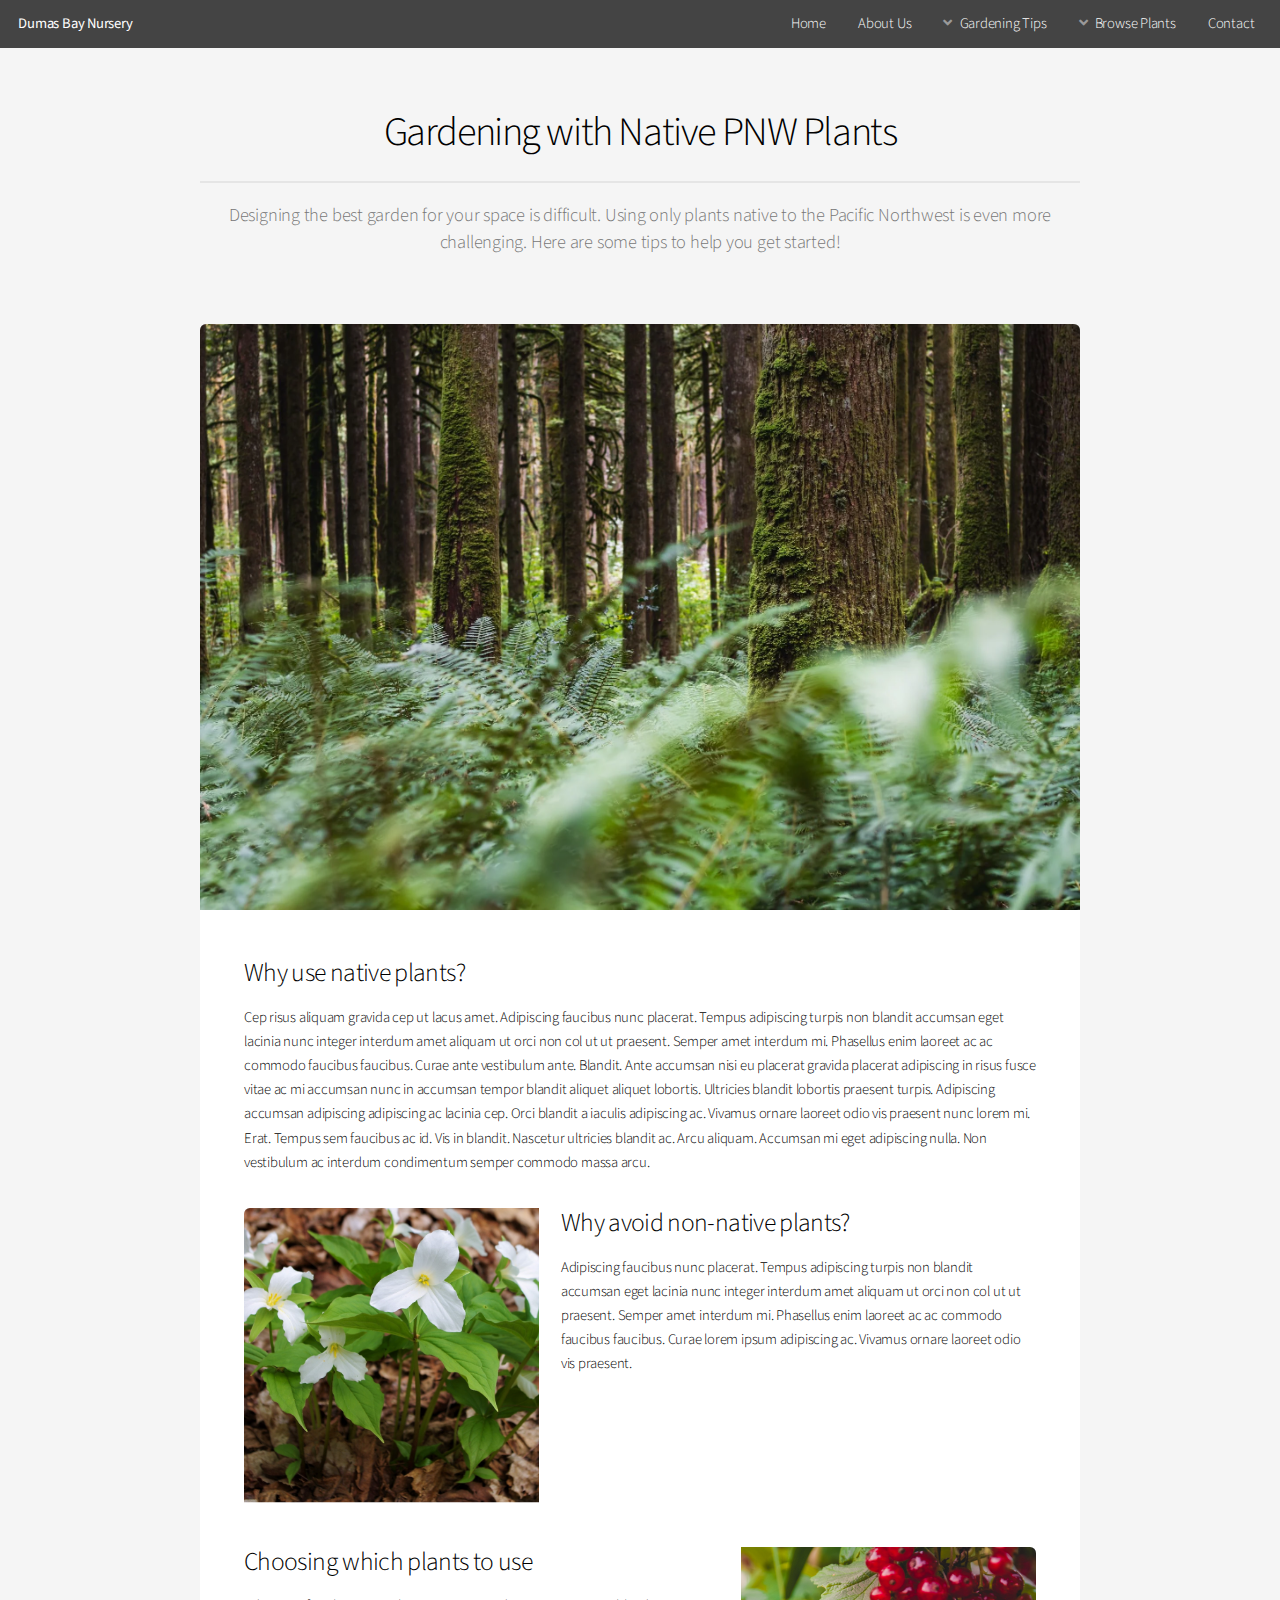
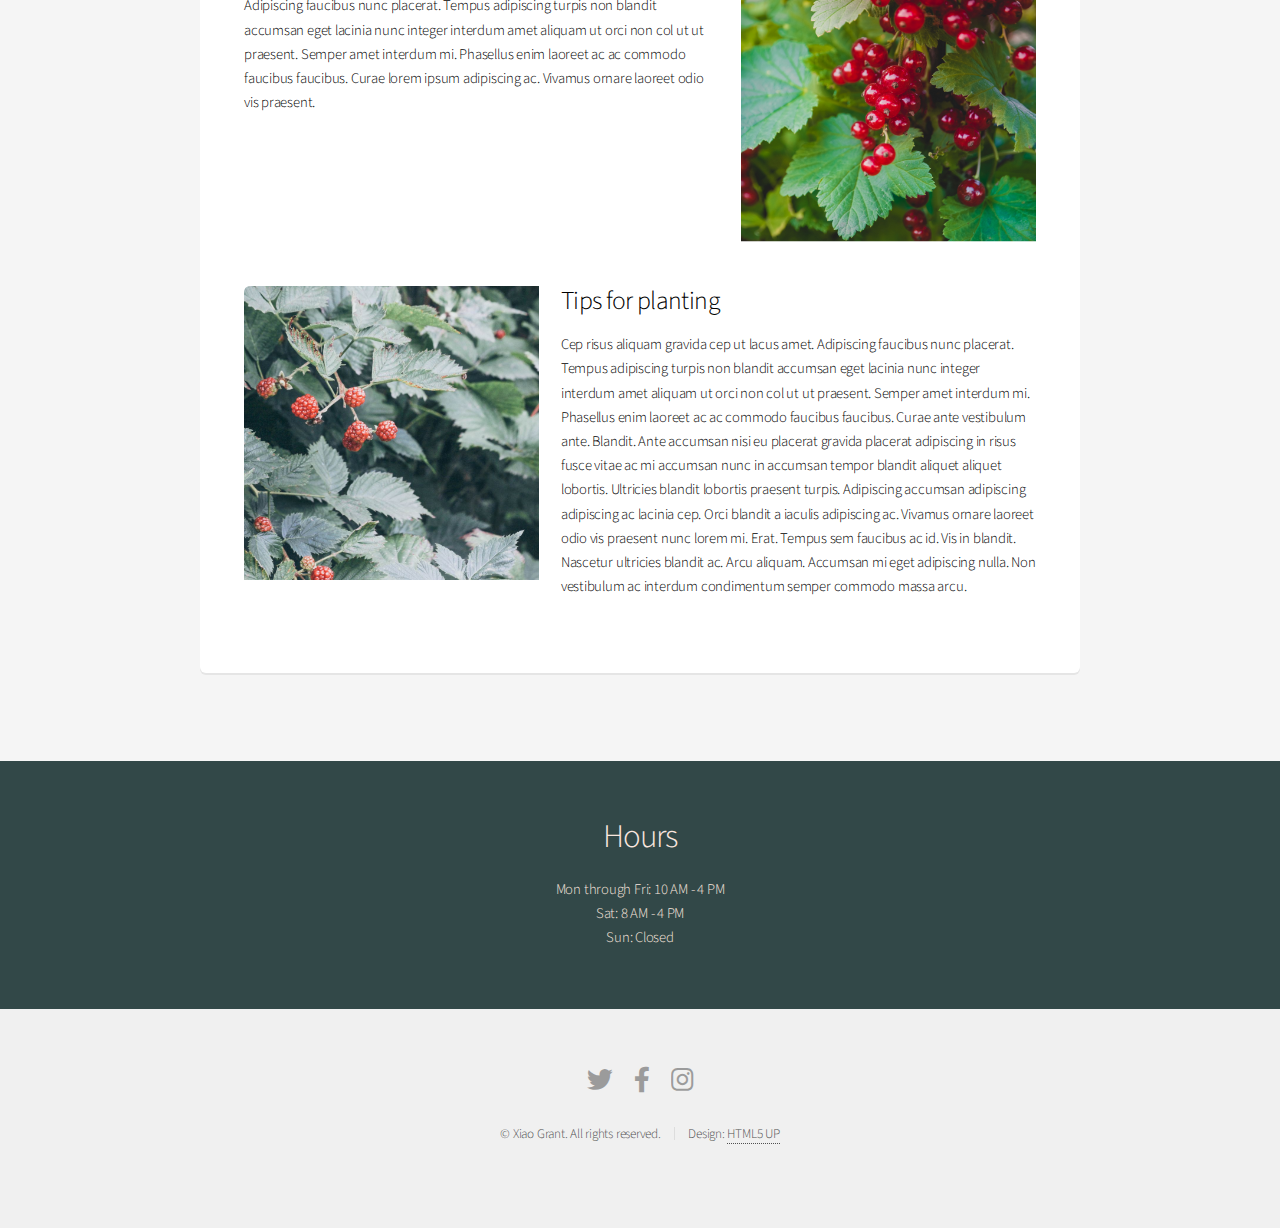
==== gardenPlanningArticle.html @ 5e9c960e "First commit for site built 2022-03-13 through 2022-03-14." ====
<!DOCTYPE HTML>
<!--
	Alpha by HTML5 UP
	html5up.net | @ajlkn
	Free for personal and commercial use under the CCA 3.0 license (html5up.net/license)
-->
<html lang="en">
	<head>
		<title>Dumas Bay Nursery - Gardening with Native PNW Plants</title>
		<meta charset="utf-8" />
		<meta name="viewport" content="width=device-width, initial-scale=1, user-scalable=yes" />
		<link rel="stylesheet" href="assets/css/main.css" />
	</head>
	<body class="is-preload">
		<div id="page-wrapper">

			<!-- Header -->
				<header id="header">
					<h1><a href="index.html">Dumas Bay Nursery</a></h1>
					<nav id="nav">
						<ul>
							<li><a href="index.html">Home</a></li>
							<li><a href="index.html#aboutUs">About Us</a></li>
							<li>
								<a href="#" class="icon solid fa-angle-down">Gardening Tips</a>
								<ul>
									<li><a href="propogationArticle.html">Propagation Tips</a></li>
									<li><a href="gardenPlanningArticle.html">PNW Native Plants</a></li>
								</ul>
							</li>
							<li>
								<a href="#" class="icon solid fa-angle-down">Browse Plants</a>
								<ul>
									<li><a href="indoorPlants.html">Indoor</a></li>
									<li><a href="outdoorPlants.html">Outdoor</a></li>
								</ul>
							</li>
							<li><a href="contact.html">Contact</a></li>
						</ul>
					</nav>
				</header>

			<!-- Main -->
				<section id="main" class="container">
					<header>
						<h2>Gardening with Native PNW Plants</h2>
						<p>Designing the best garden for your space is difficult. Using only plants native to the Pacific Northwest is even more challenging. Here are some tips to help you get started!</p>
					</header>
					<div class="box">
						<span class="image featured"><img src="images/gardenPlan3resize.webp" alt="sword ferns and pine trees" /></span>
						<h3>Why use native plants?</h3>
						<p>Cep risus aliquam gravida cep ut lacus amet. Adipiscing faucibus nunc placerat. Tempus adipiscing turpis non blandit accumsan eget lacinia nunc integer interdum amet aliquam ut orci non col ut ut praesent. Semper amet interdum mi. Phasellus enim laoreet ac ac commodo faucibus faucibus. Curae ante vestibulum ante. Blandit. Ante accumsan nisi eu placerat gravida placerat adipiscing in risus fusce vitae ac mi accumsan nunc in accumsan tempor blandit aliquet aliquet lobortis. Ultricies blandit lobortis praesent turpis. Adipiscing accumsan adipiscing adipiscing ac lacinia cep. Orci blandit a iaculis adipiscing ac. Vivamus ornare laoreet odio vis praesent nunc lorem mi. Erat. Tempus sem faucibus ac id. Vis in blandit. Nascetur ultricies blandit ac. Arcu aliquam. Accumsan mi eget adipiscing nulla. Non vestibulum ac interdum condimentum semper commodo massa arcu.</p>
						<div class="row">
							<div class="row-6 row-12-mobilep">
								<div>
									<span><img src="images/trilliumCropped.jpg" alt="Trillium plant" class="image left fit gardenPlanImg"></span>
								</div>
								<div>
									<h3>Why avoid non-native plants?</h3>
									<p>Adipiscing faucibus nunc placerat. Tempus adipiscing turpis non blandit accumsan eget lacinia nunc integer interdum amet aliquam ut orci non col ut ut praesent. Semper amet interdum mi. Phasellus enim laoreet ac ac commodo faucibus faucibus. Curae lorem ipsum adipiscing ac. Vivamus ornare laoreet odio vis praesent.</p>
								</div>
							</div>
							<div class="row-6 row-12-mobilep">
								<div>
									<span><img src="images/redCurrantCropped.jpg" alt="Red currant plant" class="image right fit gardenPlanImg"></span>
								</div>
								<div>
									<h3>Choosing which plants to use</h3>
									<p>Adipiscing faucibus nunc placerat. Tempus adipiscing turpis non blandit accumsan eget lacinia nunc integer interdum amet aliquam ut orci non col ut ut praesent. Semper amet interdum mi. Phasellus enim laoreet ac ac commodo faucibus faucibus. Curae lorem ipsum adipiscing ac. Vivamus ornare laoreet odio vis praesent.</p>
								</div>
							</div>
						</div>
						<div>
							<div>
								<span><img src="images/salmonberryCropped.jpg" alt="Salmonberry plant" class="image left fit gardenPlanImg"><span></span>
							</div>
							<div>
								<h3>Tips for planting</h3>
								<p>Cep risus aliquam gravida cep ut lacus amet. Adipiscing faucibus nunc placerat. Tempus adipiscing turpis non blandit accumsan eget lacinia nunc integer interdum amet aliquam ut orci non col ut ut praesent. Semper amet interdum mi. Phasellus enim laoreet ac ac commodo faucibus faucibus. Curae ante vestibulum ante. Blandit. Ante accumsan nisi eu placerat gravida placerat adipiscing in risus fusce vitae ac mi accumsan nunc in accumsan tempor blandit aliquet aliquet lobortis. Ultricies blandit lobortis praesent turpis. Adipiscing accumsan adipiscing adipiscing ac lacinia cep. Orci blandit a iaculis adipiscing ac. Vivamus ornare laoreet odio vis praesent nunc lorem mi. Erat. Tempus sem faucibus ac id. Vis in blandit. Nascetur ultricies blandit ac. Arcu aliquam. Accumsan mi eget adipiscing nulla. Non vestibulum ac interdum condimentum semper commodo massa arcu.</p>
							</div>
						</div>
						
					</div>
				</section>

			<!-- CTA -->
			<section id="cta">

				<h2>Hours</h2>
				<section class="hours">
					<p>Mon through Fri: 10 AM - 4 PM</p>
					<p>Sat: 8 AM - 4 PM</p>
					<p>Sun: Closed</p>
				</section>

			</section>

			<!-- Footer -->
			<footer id="footer">
				<ul class="icons">
					<li><a href="#" class="icon brands fa-twitter"><span class="label">Twitter</span></a></li>
					<li><a href="#" class="icon brands fa-facebook-f"><span class="label">Facebook</span></a></li>
					<li><a href="#" class="icon brands fa-instagram"><span class="label">Instagram</span></a></li>
				</ul>
				<ul class="copyright">
					<li>&copy; Xiao Grant. All rights reserved.</li><li>Design: <a href="http://html5up.net">HTML5 UP</a></li>
				</ul>
			</footer>

		</div>

		<!-- Scripts -->
			<script src="assets/js/jquery.min.js"></script>
			<script src="assets/js/jquery.dropotron.min.js"></script>
			<script src="assets/js/jquery.scrollex.min.js"></script>
			<script src="assets/js/browser.min.js"></script>
			<script src="assets/js/breakpoints.min.js"></script>
			<script src="assets/js/util.js"></script>
			<script src="assets/js/main.js"></script>

	</body>
</html>
---- assets/css/main.css ----
@import url("fontawesome-all.min.css");
@import url("https://fonts.googleapis.com/css?family=Source+Sans+Pro:300,400,300italic,400italic");

/*
	Alpha by HTML5 UP
	html5up.net | @ajlkn
	Free for personal and commercial use under the CCA 3.0 license (html5up.net/license)
*/

/* Reset */

/* Based on meyerweb.com/eric/tools/css/reset (v2.0 | 20110126 | License: public domain) */

	html, body, div, span, applet, object,
	iframe, h1, h2, h3, h4, h5, h6, p, blockquote,
	pre, a, abbr, acronym, address, big, cite,
	code, del, dfn, em, img, ins, kbd, q, s, samp,
	small, strike, strong, sub, sup, tt, var, b,
	u, i, center, dl, dt, dd, ol, ul, li, fieldset,
	form, label, legend, table, caption, tbody,
	tfoot, thead, tr, th, td, article, aside,
	canvas, details, embed, figure, figcaption,
	footer, header, hgroup, menu, nav, output, ruby,
	section, summary, time, mark, audio, video {
		margin: 0;
		padding: 0;
		border: 0;
		font-size: 100%;
		font: inherit;
		vertical-align: baseline;
	}

	article, aside, details, figcaption, figure,
	footer, header, hgroup, menu, nav, section {
		display: block;
	}

	body {
		line-height: 1;
	}

	ol, ul {
		list-style: none;
	}

	blockquote, q {
		quotes: none;
	}

		blockquote:before, blockquote:after, q:before, q:after {
			content: '';
			content: none;
		}

	table {
		border-collapse: collapse;
		border-spacing: 0;
	}

	body {
		-webkit-text-size-adjust: none;
	}

	mark {
		background-color: transparent;
		color: inherit;
	}

	input::-moz-focus-inner {
		border: 0;
		padding: 0;
	}

	input, select, textarea {
		-moz-appearance: none;
		-webkit-appearance: none;
		-ms-appearance: none;
		appearance: none;
	}

/* Basic */

	@-ms-viewport {
		width: device-width;
	}

	body {
		-ms-overflow-style: scrollbar;
	}

	@media screen and (max-width: 480px) {

		html, body {
			min-width: 320px;
		}

	}

	html {
		box-sizing: border-box;
	}

	*, *:before, *:after {
		box-sizing: inherit;
	}

	body {
		background: #f5f5f5;
	}

	body, input, select, textarea {
		color: black; /*777*/
		font-family: "Source Sans Pro", sans-serif;
		font-size: 16pt;
		font-weight: 300;
		line-height: 1.65em;
		letter-spacing: -0.015em;
	}

	a {
		-moz-transition: color 0.2s ease-in-out, border-bottom-color 0.2s ease-in-out;
		-webkit-transition: color 0.2s ease-in-out, border-bottom-color 0.2s ease-in-out;
		-ms-transition: color 0.2s ease-in-out, border-bottom-color 0.2s ease-in-out;
		transition: color 0.2s ease-in-out, border-bottom-color 0.2s ease-in-out;
		border-bottom: dotted 1px;
		color: #e27e5f; /*e89980*/
		text-decoration: none;
	}

		a:hover {
			border-bottom-color: transparent;
		}

	strong, b {
		color: #646464;
		font-weight: 400;
	}

	em, i {
		font-style: italic;
	}

	p {
		margin: 0 0 2em 0;
	}

	h1, h2, h3, h4, h5, h6 {
		color: black;
		font-weight: 300;
		line-height: 1em;
		margin: 0 0 0.5em 0;
	}

		h1 a, h2 a, h3 a, h4 a, h5 a, h6 a {
			color: inherit;
			text-decoration: none;
		}

	h2 {
		font-size: 2.25em;
		line-height: 1.5em;
		letter-spacing: -0.035em;
	}

	h3 {
		font-size: 1.75em;
		line-height: 1.5em;
		letter-spacing: -0.025em;
	}

	h4 {
		font-size: 1.1em;
		line-height: 1.5em;
		letter-spacing: 0;
	}

	h5 {
		font-size: 0.9em;
		line-height: 1.5em;
		letter-spacing: 0;
	}

	h6 {
		font-size: 0.7em;
		line-height: 1.5em;
		letter-spacing: 0;
	}

	sub {
		font-size: 0.8em;
		position: relative;
		top: 0.5em;
	}

	sup {
		font-size: 0.8em;
		position: relative;
		top: -0.5em;
	}

	hr {
		border: 0;
		border-bottom: solid 2px #e5e5e5;
		margin: 2em 0;
	}

		hr.major {
			margin: 3em 0;
		}

	blockquote {
		border-left: solid 4px #e5e5e5;
		font-style: italic;
		margin: 0 0 2em 0;
		padding: 0.5em 0 0.5em 2em;
	}

	pre {
		-webkit-overflow-scrolling: touch;
		background: #f8f8f8;
		border-radius: 6px;
		border: solid 1px #e5e5e5;
		font-family: monospace;
		font-size: 0.9em;
		line-height: 1.75em;
		margin: 0 0 2em 0;
		overflow-x: auto;
		padding: 1em 1.5em;
	}

	code {
		background: #f8f8f8;
		border-radius: 6px;
		border: solid 1px #e5e5e5;
		font-family: monospace;
		font-size: 0.9em;
		margin: 0 0.25em;
		padding: 0.25em 0.65em;
	}

	.align-left {
		text-align: left;
	}

	.align-center {
		text-align: center;
	}

	.align-right {
		text-align: right;
	}

/* Row */

	.row {
		display: flex;
		flex-wrap: wrap;
		box-sizing: border-box;
		align-items: stretch;
	}

		.row > * {
			box-sizing: border-box;
		}

		.row.gtr-uniform > * > :last-child {
			margin-bottom: 0;
		}

		.row.aln-left {
			justify-content: flex-start;
		}

		.row.aln-center {
			justify-content: center;
		}

		.row.aln-right {
			justify-content: flex-end;
		}

		.row.aln-top {
			align-items: flex-start;
		}

		.row.aln-middle {
			align-items: center;
		}

		.row.aln-bottom {
			align-items: flex-end;
		}

		.row > .imp {
			order: -1;
		}

		.row > .col-1 {
			width: 8.33333%;
		}

		.row > .off-1 {
			margin-left: 8.33333%;
		}

		.row > .col-2 {
			width: 16.66667%;
		}

		.row > .off-2 {
			margin-left: 16.66667%;
		}

		.row > .col-3 {
			width: 25%;
		}

		.row > .off-3 {
			margin-left: 25%;
		}

		.row > .col-4 {
			width: 33.33333%;
		}

		.row > .off-4 {
			margin-left: 33.33333%;
		}

		.row > .col-5 {
			width: 41.66667%;
		}

		.row > .off-5 {
			margin-left: 41.66667%;
		}

		.row > .col-6 {
			width: 50%;
		}

		.row > .off-6 {
			margin-left: 50%;
		}

		.row > .col-7 {
			width: 58.33333%;
		}

		.row > .off-7 {
			margin-left: 58.33333%;
		}

		.row > .col-8 {
			width: 66.66667%;
		}

		.row > .off-8 {
			margin-left: 66.66667%;
		}

		.row > .col-9 {
			width: 75%;
		}

		.row > .off-9 {
			margin-left: 75%;
		}

		.row > .col-10 {
			width: 83.33333%;
		}

		.row > .off-10 {
			margin-left: 83.33333%;
		}

		.row > .col-11 {
			width: 91.66667%;
		}

		.row > .off-11 {
			margin-left: 91.66667%;
		}

		.row > .col-12 {
			width: 100%;
		}

		.row > .off-12 {
			margin-left: 100%;
		}

		.row.gtr-0 {
			margin-top: 0;
			margin-left: 0em;
		}

			.row.gtr-0 > * {
				padding: 0 0 0 0em;
			}

			.row.gtr-0.gtr-uniform {
				margin-top: 0em;
			}

				.row.gtr-0.gtr-uniform > * {
					padding-top: 0em;
				}

		.row.gtr-25 {
			margin-top: 0;
			margin-left: -0.5em;
		}

			.row.gtr-25 > * {
				padding: 0 0 0 0.5em;
			}

			.row.gtr-25.gtr-uniform {
				margin-top: -0.5em;
			}

				.row.gtr-25.gtr-uniform > * {
					padding-top: 0.5em;
				}

		.row.gtr-50 {
			margin-top: 0;
			margin-left: -1em;
		}

			.row.gtr-50 > * {
				padding: 0 0 0 1em;
			}

			.row.gtr-50.gtr-uniform {
				margin-top: -1em;
			}

				.row.gtr-50.gtr-uniform > * {
					padding-top: 1em;
				}

		.row {
			margin-top: 0;
			margin-left: -2em;
		}

			.row > * {
				padding: 0 0 0 2em;
			}

			.row.gtr-uniform {
				margin-top: -2em;
			}

				.row.gtr-uniform > * {
					padding-top: 2em;
				}

		.row.gtr-150 {
			margin-top: 0;
			margin-left: -3em;
		}

			.row.gtr-150 > * {
				padding: 0 0 0 3em;
			}

			.row.gtr-150.gtr-uniform {
				margin-top: -3em;
			}

				.row.gtr-150.gtr-uniform > * {
					padding-top: 3em;
				}

		.row.gtr-200 {
			margin-top: 0;
			margin-left: -4em;
		}

			.row.gtr-200 > * {
				padding: 0 0 0 4em;
			}

			.row.gtr-200.gtr-uniform {
				margin-top: -4em;
			}

				.row.gtr-200.gtr-uniform > * {
					padding-top: 4em;
				}

		@media screen and (max-width: 1680px) {

			.row {
				display: flex;
				flex-wrap: wrap;
				box-sizing: border-box;
				align-items: stretch;
			}

				.row > * {
					box-sizing: border-box;
				}

				.row.gtr-uniform > * > :last-child {
					margin-bottom: 0;
				}

				.row.aln-left {
					justify-content: flex-start;
				}

				.row.aln-center {
					justify-content: center;
				}

				.row.aln-right {
					justify-content: flex-end;
				}

				.row.aln-top {
					align-items: flex-start;
				}

				.row.aln-middle {
					align-items: center;
				}

				.row.aln-bottom {
					align-items: flex-end;
				}

				.row > .imp-wide {
					order: -1;
				}

				.row > .col-1-wide {
					width: 8.33333%;
				}

				.row > .off-1-wide {
					margin-left: 8.33333%;
				}

				.row > .col-2-wide {
					width: 16.66667%;
				}

				.row > .off-2-wide {
					margin-left: 16.66667%;
				}

				.row > .col-3-wide {
					width: 25%;
				}

				.row > .off-3-wide {
					margin-left: 25%;
				}

				.row > .col-4-wide {
					width: 33.33333%;
				}

				.row > .off-4-wide {
					margin-left: 33.33333%;
				}

				.row > .col-5-wide {
					width: 41.66667%;
				}

				.row > .off-5-wide {
					margin-left: 41.66667%;
				}

				.row > .col-6-wide {
					width: 50%;
				}

				.row > .off-6-wide {
					margin-left: 50%;
				}

				.row > .col-7-wide {
					width: 58.33333%;
				}

				.row > .off-7-wide {
					margin-left: 58.33333%;
				}

				.row > .col-8-wide {
					width: 66.66667%;
				}

				.row > .off-8-wide {
					margin-left: 66.66667%;
				}

				.row > .col-9-wide {
					width: 75%;
				}

				.row > .off-9-wide {
					margin-left: 75%;
				}

				.row > .col-10-wide {
					width: 83.33333%;
				}

				.row > .off-10-wide {
					margin-left: 83.33333%;
				}

				.row > .col-11-wide {
					width: 91.66667%;
				}

				.row > .off-11-wide {
					margin-left: 91.66667%;
				}

				.row > .col-12-wide {
					width: 100%;
				}

				.row > .off-12-wide {
					margin-left: 100%;
				}

				.row.gtr-0 {
					margin-top: 0;
					margin-left: 0em;
				}

					.row.gtr-0 > * {
						padding: 0 0 0 0em;
					}

					.row.gtr-0.gtr-uniform {
						margin-top: 0em;
					}

						.row.gtr-0.gtr-uniform > * {
							padding-top: 0em;
						}

				.row.gtr-25 {
					margin-top: 0;
					margin-left: -0.5em;
				}

					.row.gtr-25 > * {
						padding: 0 0 0 0.5em;
					}

					.row.gtr-25.gtr-uniform {
						margin-top: -0.5em;
					}

						.row.gtr-25.gtr-uniform > * {
							padding-top: 0.5em;
						}

				.row.gtr-50 {
					margin-top: 0;
					margin-left: -1em;
				}

					.row.gtr-50 > * {
						padding: 0 0 0 1em;
					}

					.row.gtr-50.gtr-uniform {
						margin-top: -1em;
					}

						.row.gtr-50.gtr-uniform > * {
							padding-top: 1em;
						}

				.row {
					margin-top: 0;
					margin-left: -2em;
				}

					.row > * {
						padding: 0 0 0 2em;
					}

					.row.gtr-uniform {
						margin-top: -2em;
					}

						.row.gtr-uniform > * {
							padding-top: 2em;
						}

				.row.gtr-150 {
					margin-top: 0;
					margin-left: -3em;
				}

					.row.gtr-150 > * {
						padding: 0 0 0 3em;
					}

					.row.gtr-150.gtr-uniform {
						margin-top: -3em;
					}

						.row.gtr-150.gtr-uniform > * {
							padding-top: 3em;
						}

				.row.gtr-200 {
					margin-top: 0;
					margin-left: -4em;
				}

					.row.gtr-200 > * {
						padding: 0 0 0 4em;
					}

					.row.gtr-200.gtr-uniform {
						margin-top: -4em;
					}

						.row.gtr-200.gtr-uniform > * {
							padding-top: 4em;
						}

		}

		@media screen and (max-width: 1280px) {

			.row {
				display: flex;
				flex-wrap: wrap;
				box-sizing: border-box;
				align-items: stretch;
			}

				.row > * {
					box-sizing: border-box;
				}

				.row.gtr-uniform > * > :last-child {
					margin-bottom: 0;
				}

				.row.aln-left {
					justify-content: flex-start;
				}

				.row.aln-center {
					justify-content: center;
				}

				.row.aln-right {
					justify-content: flex-end;
				}

				.row.aln-top {
					align-items: flex-start;
				}

				.row.aln-middle {
					align-items: center;
				}

				.row.aln-bottom {
					align-items: flex-end;
				}

				.row > .imp-normal {
					order: -1;
				}

				.row > .col-1-normal {
					width: 8.33333%;
				}

				.row > .off-1-normal {
					margin-left: 8.33333%;
				}

				.row > .col-2-normal {
					width: 16.66667%;
				}

				.row > .off-2-normal {
					margin-left: 16.66667%;
				}

				.row > .col-3-normal {
					width: 25%;
				}

				.row > .off-3-normal {
					margin-left: 25%;
				}

				.row > .col-4-normal {
					width: 33.33333%;
				}

				.row > .off-4-normal {
					margin-left: 33.33333%;
				}

				.row > .col-5-normal {
					width: 41.66667%;
				}

				.row > .off-5-normal {
					margin-left: 41.66667%;
				}

				.row > .col-6-normal {
					width: 50%;
				}

				.row > .off-6-normal {
					margin-left: 50%;
				}

				.row > .col-7-normal {
					width: 58.33333%;
				}

				.row > .off-7-normal {
					margin-left: 58.33333%;
				}

				.row > .col-8-normal {
					width: 66.66667%;
				}

				.row > .off-8-normal {
					margin-left: 66.66667%;
				}

				.row > .col-9-normal {
					width: 75%;
				}

				.row > .off-9-normal {
					margin-left: 75%;
				}

				.row > .col-10-normal {
					width: 83.33333%;
				}

				.row > .off-10-normal {
					margin-left: 83.33333%;
				}

				.row > .col-11-normal {
					width: 91.66667%;
				}

				.row > .off-11-normal {
					margin-left: 91.66667%;
				}

				.row > .col-12-normal {
					width: 100%;
				}

				.row > .off-12-normal {
					margin-left: 100%;
				}

				.row.gtr-0 {
					margin-top: 0;
					margin-left: 0em;
				}

					.row.gtr-0 > * {
						padding: 0 0 0 0em;
					}

					.row.gtr-0.gtr-uniform {
						margin-top: 0em;
					}

						.row.gtr-0.gtr-uniform > * {
							padding-top: 0em;
						}

				.row.gtr-25 {
					margin-top: 0;
					margin-left: -0.5em;
				}

					.row.gtr-25 > * {
						padding: 0 0 0 0.5em;
					}

					.row.gtr-25.gtr-uniform {
						margin-top: -0.5em;
					}

						.row.gtr-25.gtr-uniform > * {
							padding-top: 0.5em;
						}

				.row.gtr-50 {
					margin-top: 0;
					margin-left: -1em;
				}

					.row.gtr-50 > * {
						padding: 0 0 0 1em;
					}

					.row.gtr-50.gtr-uniform {
						margin-top: -1em;
					}

						.row.gtr-50.gtr-uniform > * {
							padding-top: 1em;
						}

				.row {
					margin-top: 0;
					margin-left: -2em;
				}

					.row > * {
						padding: 0 0 0 2em;
					}

					.row.gtr-uniform {
						margin-top: -2em;
					}

						.row.gtr-uniform > * {
							padding-top: 2em;
						}

				.row.gtr-150 {
					margin-top: 0;
					margin-left: -3em;
				}

					.row.gtr-150 > * {
						padding: 0 0 0 3em;
					}

					.row.gtr-150.gtr-uniform {
						margin-top: -3em;
					}

						.row.gtr-150.gtr-uniform > * {
							padding-top: 3em;
						}

				.row.gtr-200 {
					margin-top: 0;
					margin-left: -4em;
				}

					.row.gtr-200 > * {
						padding: 0 0 0 4em;
					}

					.row.gtr-200.gtr-uniform {
						margin-top: -4em;
					}

						.row.gtr-200.gtr-uniform > * {
							padding-top: 4em;
						}

		}

		@media screen and (max-width: 980px) {

			.row {
				display: flex;
				flex-wrap: wrap;
				box-sizing: border-box;
				align-items: stretch;
				justify-content: center;
			}

				.row > * {
					box-sizing: border-box;
				}

				.row.gtr-uniform > * > :last-child {
					margin-bottom: 0;
				}

				.row.aln-left {
					justify-content: flex-start;
				}

				.row.aln-center {
					justify-content: center;
				}

				.row.aln-right {
					justify-content: flex-end;
				}

				.row.aln-top {
					align-items: flex-start;
				}

				.row.aln-middle {
					align-items: center;
				}

				.row.aln-bottom {
					align-items: flex-end;
				}

				.row > .imp-narrow {
					order: -1;
				}

				.row > .col-1-narrow {
					width: 8.33333%;
				}

				.row > .off-1-narrow {
					margin-left: 8.33333%;
				}

				.row > .col-2-narrow {
					width: 16.66667%;
				}

				.row > .off-2-narrow {
					margin-left: 16.66667%;
				}

				.row > .col-3-narrow {
					width: 25%;
				}

				.row > .off-3-narrow {
					margin-left: 25%;
				}

				.row > .col-4-narrow {
					width: 33.33333%;
				}

				.row > .off-4-narrow {
					margin-left: 33.33333%;
				}

				.row > .col-5-narrow {
					width: 41.66667%;
				}

				.row > .off-5-narrow {
					margin-left: 41.66667%;
				}

				.row > .col-6-narrow {
					width: 50%;
				}

				.row > .off-6-narrow {
					margin-left: 50%;
				}

				.row > .col-7-narrow {
					width: 58.33333%;
				}

				.row > .off-7-narrow {
					margin-left: 58.33333%;
				}

				.row > .col-8-narrow {
					width: 66.66667%;
				}

				.row > .off-8-narrow {
					margin-left: 66.66667%;
				}

				.row > .col-9-narrow {
					width: 75%;
				}

				.row > .off-9-narrow {
					margin-left: 75%;
				}

				.row > .col-10-narrow {
					width: 83.33333%;
				}

				.row > .off-10-narrow {
					margin-left: 83.33333%;
				}

				.row > .col-11-narrow {
					width: 91.66667%;
				}

				.row > .off-11-narrow {
					margin-left: 91.66667%;
				}

				.row > .col-12-narrow {
					width: 100%;
				}

				.row > .off-12-narrow {
					margin-left: 100%;
				}

				.row.gtr-0 {
					margin-top: 0;
					margin-left: 0em;
				}

					.row.gtr-0 > * {
						padding: 0 0 0 0em;
					}

					.row.gtr-0.gtr-uniform {
						margin-top: 0em;
					}

						.row.gtr-0.gtr-uniform > * {
							padding-top: 0em;
						}

				.row.gtr-25 {
					margin-top: 0;
					margin-left: -0.5em;
				}

					.row.gtr-25 > * {
						padding: 0 0 0 0.5em;
					}

					.row.gtr-25.gtr-uniform {
						margin-top: -0.5em;
					}

						.row.gtr-25.gtr-uniform > * {
							padding-top: 0.5em;
						}

				.row.gtr-50 {
					margin-top: 0;
					margin-left: -1em;
				}

					.row.gtr-50 > * {
						padding: 0 0 0 1em;
					}

					.row.gtr-50.gtr-uniform {
						margin-top: -1em;
					}

						.row.gtr-50.gtr-uniform > * {
							padding-top: 1em;
						}

				.row {
					margin-top: 0;
					margin-left: -2em;
				}

					.row > * {
						padding: 0 0 0 2em;
					}

					.row.gtr-uniform {
						margin-top: -2em;
					}

						.row.gtr-uniform > * {
							padding-top: 2em;
						}

				.row.gtr-150 {
					margin-top: 0;
					margin-left: -3em;
				}

					.row.gtr-150 > * {
						padding: 0 0 0 3em;
					}

					.row.gtr-150.gtr-uniform {
						margin-top: -3em;
					}

						.row.gtr-150.gtr-uniform > * {
							padding-top: 3em;
						}

				.row.gtr-200 {
					margin-top: 0;
					margin-left: -4em;
				}

					.row.gtr-200 > * {
						padding: 0 0 0 4em;
					}

					.row.gtr-200.gtr-uniform {
						margin-top: -4em;
					}

						.row.gtr-200.gtr-uniform > * {
							padding-top: 4em;
						}

		}

		@media screen and (max-width: 840px) {

			.row {
				display: flex;
				flex-wrap: wrap;
				box-sizing: border-box;
				align-items: stretch;
			}

				.row > * {
					box-sizing: border-box;
				}

				.row.gtr-uniform > * > :last-child {
					margin-bottom: 0;
				}

				.row.aln-left {
					justify-content: flex-start;
				}

				.row.aln-center {
					justify-content: center;
				}

				.row.aln-right {
					justify-content: flex-end;
				}

				.row.aln-top {
					align-items: flex-start;
				}

				.row.aln-middle {
					align-items: center;
				}

				.row.aln-bottom {
					align-items: flex-end;
				}

				.row > .imp-narrower {
					order: -1;
				}

				.row > .col-1-narrower {
					width: 8.33333%;
				}

				.row > .off-1-narrower {
					margin-left: 8.33333%;
				}

				.row > .col-2-narrower {
					width: 16.66667%;
				}

				.row > .off-2-narrower {
					margin-left: 16.66667%;
				}

				.row > .col-3-narrower {
					width: 25%;
				}

				.row > .off-3-narrower {
					margin-left: 25%;
				}

				.row > .col-4-narrower {
					width: 33.33333%;
				}

				.row > .off-4-narrower {
					margin-left: 33.33333%;
				}

				.row > .col-5-narrower {
					width: 41.66667%;
				}

				.row > .off-5-narrower {
					margin-left: 41.66667%;
				}

				.row > .col-6-narrower {
					width: 50%;
				}

				.row > .off-6-narrower {
					margin-left: 50%;
				}

				.row > .col-7-narrower {
					width: 58.33333%;
				}

				.row > .off-7-narrower {
					margin-left: 58.33333%;
				}

				.row > .col-8-narrower {
					width: 66.66667%;
				}

				.row > .off-8-narrower {
					margin-left: 66.66667%;
				}

				.row > .col-9-narrower {
					width: 75%;
				}

				.row > .off-9-narrower {
					margin-left: 75%;
				}

				.row > .col-10-narrower {
					width: 83.33333%;
				}

				.row > .off-10-narrower {
					margin-left: 83.33333%;
				}

				.row > .col-11-narrower {
					width: 91.66667%;
				}

				.row > .off-11-narrower {
					margin-left: 91.66667%;
				}

				.row > .col-12-narrower {
					width: 100%;
				}

				.row > .off-12-narrower {
					margin-left: 100%;
				}

				.row.gtr-0 {
					margin-top: 0;
					margin-left: 0em;
				}

					.row.gtr-0 > * {
						padding: 0 0 0 0em;
					}

					.row.gtr-0.gtr-uniform {
						margin-top: 0em;
					}

						.row.gtr-0.gtr-uniform > * {
							padding-top: 0em;
						}

				.row.gtr-25 {
					margin-top: 0;
					margin-left: -0.5em;
				}

					.row.gtr-25 > * {
						padding: 0 0 0 0.5em;
					}

					.row.gtr-25.gtr-uniform {
						margin-top: -0.5em;
					}

						.row.gtr-25.gtr-uniform > * {
							padding-top: 0.5em;
						}

				.row.gtr-50 {
					margin-top: 0;
					margin-left: -1em;
				}

					.row.gtr-50 > * {
						padding: 0 0 0 1em;
					}

					.row.gtr-50.gtr-uniform {
						margin-top: -1em;
					}

						.row.gtr-50.gtr-uniform > * {
							padding-top: 1em;
						}

				.row {
					margin-top: 0;
					margin-left: -2em;
				}

					.row > * {
						padding: 0 0 0 2em;
					}

					.row.gtr-uniform {
						margin-top: -2em;
					}

						.row.gtr-uniform > * {
							padding-top: 2em;
						}

				.row.gtr-150 {
					margin-top: 0;
					margin-left: -3em;
				}

					.row.gtr-150 > * {
						padding: 0 0 0 3em;
					}

					.row.gtr-150.gtr-uniform {
						margin-top: -3em;
					}

						.row.gtr-150.gtr-uniform > * {
							padding-top: 3em;
						}

				.row.gtr-200 {
					margin-top: 0;
					margin-left: -4em;
				}

					.row.gtr-200 > * {
						padding: 0 0 0 4em;
					}

					.row.gtr-200.gtr-uniform {
						margin-top: -4em;
					}

						.row.gtr-200.gtr-uniform > * {
							padding-top: 4em;
						}

		}

		@media screen and (max-width: 736px) {

			.row {
				display: flex;
				flex-wrap: wrap;
				box-sizing: border-box;
				align-items: stretch;
			}

				.row > * {
					box-sizing: border-box;
				}

				.row.gtr-uniform > * > :last-child {
					margin-bottom: 0;
				}

				.row.aln-left {
					justify-content: flex-start;
				}

				.row.aln-center {
					justify-content: center;
				}

				.row.aln-right {
					justify-content: flex-end;
				}

				.row.aln-top {
					align-items: flex-start;
				}

				.row.aln-middle {
					align-items: center;
				}

				.row.aln-bottom {
					align-items: flex-end;
				}

				.row > .imp-mobile {
					order: -1;
				}

				.row > .col-1-mobile {
					width: 8.33333%;
				}

				.row > .off-1-mobile {
					margin-left: 8.33333%;
				}

				.row > .col-2-mobile {
					width: 16.66667%;
				}

				.row > .off-2-mobile {
					margin-left: 16.66667%;
				}

				.row > .col-3-mobile {
					width: 25%;
				}

				.row > .off-3-mobile {
					margin-left: 25%;
				}

				.row > .col-4-mobile {
					width: 33.33333%;
				}

				.row > .off-4-mobile {
					margin-left: 33.33333%;
				}

				.row > .col-5-mobile {
					width: 41.66667%;
				}

				.row > .off-5-mobile {
					margin-left: 41.66667%;
				}

				.row > .col-6-mobile {
					width: 50%;
				}

				.row > .off-6-mobile {
					margin-left: 50%;
				}

				.row > .col-7-mobile {
					width: 58.33333%;
				}

				.row > .off-7-mobile {
					margin-left: 58.33333%;
				}

				.row > .col-8-mobile {
					width: 66.66667%;
				}

				.row > .off-8-mobile {
					margin-left: 66.66667%;
				}

				.row > .col-9-mobile {
					width: 75%;
				}

				.row > .off-9-mobile {
					margin-left: 75%;
				}

				.row > .col-10-mobile {
					width: 83.33333%;
				}

				.row > .off-10-mobile {
					margin-left: 83.33333%;
				}

				.row > .col-11-mobile {
					width: 91.66667%;
				}

				.row > .off-11-mobile {
					margin-left: 91.66667%;
				}

				.row > .col-12-mobile {
					width: 100%;
				}

				.row > .off-12-mobile {
					margin-left: 100%;
				}

				.row.gtr-0 {
					margin-top: 0;
					margin-left: 0em;
				}

					.row.gtr-0 > * {
						padding: 0 0 0 0em;
					}

					.row.gtr-0.gtr-uniform {
						margin-top: 0em;
					}

						.row.gtr-0.gtr-uniform > * {
							padding-top: 0em;
						}

				.row.gtr-25 {
					margin-top: 0;
					margin-left: -0.5em;
				}

					.row.gtr-25 > * {
						padding: 0 0 0 0.5em;
					}

					.row.gtr-25.gtr-uniform {
						margin-top: -0.5em;
					}

						.row.gtr-25.gtr-uniform > * {
							padding-top: 0.5em;
						}

				.row.gtr-50 {
					margin-top: 0;
					margin-left: -1em;
				}

					.row.gtr-50 > * {
						padding: 0 0 0 1em;
					}

					.row.gtr-50.gtr-uniform {
						margin-top: -1em;
					}

						.row.gtr-50.gtr-uniform > * {
							padding-top: 1em;
						}

				.row {
					margin-top: 0;
					margin-left: -2em;
				}

					.row > * {
						padding: 0 0 0 2em;
					}

					.row.gtr-uniform {
						margin-top: -2em;
					}

						.row.gtr-uniform > * {
							padding-top: 2em;
						}

				.row.gtr-150 {
					margin-top: 0;
					margin-left: -3em;
				}

					.row.gtr-150 > * {
						padding: 0 0 0 3em;
					}

					.row.gtr-150.gtr-uniform {
						margin-top: -3em;
					}

						.row.gtr-150.gtr-uniform > * {
							padding-top: 3em;
						}

				.row.gtr-200 {
					margin-top: 0;
					margin-left: -4em;
				}

					.row.gtr-200 > * {
						padding: 0 0 0 4em;
					}

					.row.gtr-200.gtr-uniform {
						margin-top: -4em;
					}

						.row.gtr-200.gtr-uniform > * {
							padding-top: 4em;
						}

		}

		@media screen and (max-width: 480px) {

			.row {
				display: flex;
				flex-wrap: wrap;
				box-sizing: border-box;
				align-items: stretch;
			}

				.row > * {
					box-sizing: border-box;
				}

				.row.gtr-uniform > * > :last-child {
					margin-bottom: 0;
				}

				.row.aln-left {
					justify-content: flex-start;
				}

				.row.aln-center {
					justify-content: center;
				}

				.row.aln-right {
					justify-content: flex-end;
				}

				.row.aln-top {
					align-items: flex-start;
				}

				.row.aln-middle {
					align-items: center;
				}

				.row.aln-bottom {
					align-items: flex-end;
				}

				.row > .imp-mobilep {
					order: -1;
				}

				.row > .col-1-mobilep {
					width: 8.33333%;
				}

				.row > .off-1-mobilep {
					margin-left: 8.33333%;
				}

				.row > .col-2-mobilep {
					width: 16.66667%;
				}

				.row > .off-2-mobilep {
					margin-left: 16.66667%;
				}

				.row > .col-3-mobilep {
					width: 25%;
				}

				.row > .off-3-mobilep {
					margin-left: 25%;
				}

				.row > .col-4-mobilep {
					width: 33.33333%;
				}

				.row > .off-4-mobilep {
					margin-left: 33.33333%;
				}

				.row > .col-5-mobilep {
					width: 41.66667%;
				}

				.row > .off-5-mobilep {
					margin-left: 41.66667%;
				}

				.row > .col-6-mobilep {
					width: 50%;
				}

				.row > .off-6-mobilep {
					margin-left: 50%;
				}

				.row > .col-7-mobilep {
					width: 58.33333%;
				}

				.row > .off-7-mobilep {
					margin-left: 58.33333%;
				}

				.row > .col-8-mobilep {
					width: 66.66667%;
				}

				.row > .off-8-mobilep {
					margin-left: 66.66667%;
				}

				.row > .col-9-mobilep {
					width: 75%;
				}

				.row > .off-9-mobilep {
					margin-left: 75%;
				}

				.row > .col-10-mobilep {
					width: 83.33333%;
				}

				.row > .off-10-mobilep {
					margin-left: 83.33333%;
				}

				.row > .col-11-mobilep {
					width: 91.66667%;
				}

				.row > .off-11-mobilep {
					margin-left: 91.66667%;
				}

				.row > .col-12-mobilep {
					width: 100%;
				}

				.row > .off-12-mobilep {
					margin-left: 100%;
				}

				.row.gtr-0 {
					margin-top: 0;
					margin-left: 0em;
				}

					.row.gtr-0 > * {
						padding: 0 0 0 0em;
					}

					.row.gtr-0.gtr-uniform {
						margin-top: 0em;
					}

						.row.gtr-0.gtr-uniform > * {
							padding-top: 0em;
						}

				.row.gtr-25 {
					margin-top: 0;
					margin-left: -0.5em;
				}

					.row.gtr-25 > * {
						padding: 0 0 0 0.5em;
					}

					.row.gtr-25.gtr-uniform {
						margin-top: -0.5em;
					}

						.row.gtr-25.gtr-uniform > * {
							padding-top: 0.5em;
						}

				.row.gtr-50 {
					margin-top: 0;
					margin-left: -1em;
				}

					.row.gtr-50 > * {
						padding: 0 0 0 1em;
					}

					.row.gtr-50.gtr-uniform {
						margin-top: -1em;
					}

						.row.gtr-50.gtr-uniform > * {
							padding-top: 1em;
						}

				.row {
					margin-top: 0;
					margin-left: -2em;
				}

					.row > * {
						padding: 0 0 0 2em;
					}

					.row.gtr-uniform {
						margin-top: -2em;
					}

						.row.gtr-uniform > * {
							padding-top: 2em;
						}

				.row.gtr-150 {
					margin-top: 0;
					margin-left: -3em;
				}

					.row.gtr-150 > * {
						padding: 0 0 0 3em;
					}

					.row.gtr-150.gtr-uniform {
						margin-top: -3em;
					}

						.row.gtr-150.gtr-uniform > * {
							padding-top: 3em;
						}

				.row.gtr-200 {
					margin-top: 0;
					margin-left: -4em;
				}

					.row.gtr-200 > * {
						padding: 0 0 0 4em;
					}

					.row.gtr-200.gtr-uniform {
						margin-top: -4em;
					}

						.row.gtr-200.gtr-uniform > * {
							padding-top: 4em;
						}

		}

/* Container */

	.container {
		margin: 0 auto;
		max-width: calc(100% - 5em);
		width: 60em;
	}

		.container.xsmall {
			width: 15em;
		}

		.container.small {
			width: 30em;
		}

		.container.medium {
			width: 45em;
		}

		.container.large {
			width: 75em;
		}

		.container.xlarge {
			width: 90em;
		}

		.container.max {
			width: 100%;
		}

		@media screen and (max-width: 840px) {

			.container {
				width: 100% !important;
			}

		}

		@media screen and (max-width: 736px) {

			.container {
				max-width: 100%;
			}

		}

/* Section/Article */

	section.special, article.special {
		text-align: center;
	}

	header p {
		color: #505050; /*999*/
		position: relative;
		margin: 0 0 1.5em 0;
		font-style: italic;
	}

	header h2 + p {
		font-size: 1.25em;
		margin-top: -1em;
		line-height: 1.5em;
	}

	header h3 + p {
		font-size: 1.1em;
		margin-top: -0.85em;
		line-height: 1.5em;
	}

	header h4 + p,
	header h5 + p,
	header h6 + p {
		font-size: 0.8em;
		margin-top: -0.5em;
		line-height: 1.5em;
	}

	header.major {
		padding: 1em 0;
		text-align: center;
	}

		header.major h2 {
			margin: 0;
		}

		header.major p {
			display: inline-block;
			border-top: solid 2px #e5e5e5;
			color: #505050;
			margin: 1.5em 0 0 0;
			padding: 1.5em 0 0 0;
			font-style: normal;
		}
	
	.gallery {
		display: grid;
		width: 100%;
		grid-template-columns: repeat(3, 1fr);
		grid-gap: 10px;
		text-align: center;
	}

	.gallery p {
		margin: 0;
		color: black;
	}

	.gallery p + span {
		color: black;
		margin-bottom: 2em;
	}

	.gallery > section {
		margin-bottom: 2.5em;
	}

	.gallery_item img {
		width: 100%;
		max-height: 35vh;
		object-fit: cover;
		transition: 0.3s ease-in-out;
	}

	.gallery_item img:hover {
		transform: scale(1.1);
	}

	@media (max-width: 950px) {
		.gallery {
			grid-template-columns: repeat(2, 1fr);
		}
	}
	
	@media (max-width: 550px) {
		.gallery {
			grid-template-columns: repeat(1, 1fr);
		}

		.gallery_item img {
			max-height: 100%;
		}
	}

	/*Image Modal*/
	.modal {
		max-width: 100%;
		max-height: 100%;
		position: fixed;
		top: 0;
		display: flex;
		justify-content: center;
		align-items: center;
		background-color: rgba(0, 0, 0, 0.733);
		margin-top: -1px;
		animation: zoom 0.3s ease-in-out;
	}
	
	@keyframes zoom {
		from {
			transform: scale(0);
		}
		to {
			transform: scale(1);
		}
	}
	.modal img {
		width: 50%;
		object-fit: cover;
	}

	.closeBtn {
		color: rgba(255, 255, 255, 0.87);
		font-size: 25px;
		position: absolute;
		top: 0;
		right: 0;
		margin: 20px;
		cursor: pointer;
		transition: 0.2s ease-in-out;
	}
	
	.closeBtn:hover {
		color: rgb(255, 255, 255);
	}


	#topSeller1 {
		background-image: -moz-linear-gradient(top, rgba(0,0,0,0.5), rgba(0,0,0,0.15)), url("../../images/monstera.webp");
		background-image: -webkit-linear-gradient(top, rgba(0,0,0,0.5), rgba(0,0,0,0.15)), url("../../images/monstera.webp");
		background-image: -ms-linear-gradient(top, rgba(0,0,0,0.5), rgba(0,0,0,0.15)),  url("../../images/monstera.webp");
		background-image: linear-gradient(top, rgba(0,0,0,0.5), rgba(0,0,0,0.15)),  url("../../images/monstera.webp");
		background-position: center 15%;
		background-repeat: no-repeat;
		background-size: cover;
		padding-top: 0;
		color: white;
	}

	#topSeller1 h3, #topSeller2 h3, #topSeller3 h3, #topSeller4 h3 {
		color: white;
		margin-top: 2em;
	}

	#topSeller2 {
		background-image: -moz-linear-gradient(top, rgba(0,0,0,0.5), rgba(0,0,0,0.15)), url("../../images/zzPlant.webp");
		background-image: -webkit-linear-gradient(top, rgba(0,0,0,0.5), rgba(0,0,0,0.15)), url("../../images/zzPlant.webp");
		background-image: -ms-linear-gradient(top, rgba(0,0,0,0.5), rgba(0,0,0,0.15)),  url("../../images/zzPlant.webp");
		background-image: linear-gradient(top, rgba(0,0,0,0.5), rgba(0,0,0,0.15)),  url("../../images/zzPlant.webp");
		background-position: center 20%;
		background-repeat: no-repeat;
		background-size: cover;
		padding-top: 0;
		color: white;
	}

	#topSeller3 {
		background-image: -moz-linear-gradient(top, rgba(0,0,0,0.5), rgba(0,0,0,0.15)), url("../../images/ficus.webp");
		background-image: -webkit-linear-gradient(top, rgba(0,0,0,0.5), rgba(0,0,0,0.15)), url("../../images/ficus.webp");
		background-image: -ms-linear-gradient(top, rgba(0,0,0,0.5), rgba(0,0,0,0.15)),  url("../../images/ficus.webp");
		background-image: linear-gradient(top, rgba(0,0,0,0.5), rgba(0,0,0,0.15)),  url("../../images/ficus.webp");
		background-position: center 40%;
		background-repeat: no-repeat;
		background-size: cover;
		padding-top: 0;
		color: white;
	}

	#topSeller4 {
		background-image: -moz-linear-gradient(top, rgba(0,0,0,0.5), rgba(0,0,0,0.15)), url("../../images/calatheaLietzei.webp");
		background-image: -webkit-linear-gradient(top, rgba(0,0,0,0.5), rgba(0,0,0,0.15)), url("../../images/calatheaLietzei.webp");
		background-image: -ms-linear-gradient(top, rgba(0,0,0,0.5), rgba(0,0,0,0.15)),  url("../../images/calatheaLietzei.webp");
		background-image: linear-gradient(top, rgba(0,0,0,0.5), rgba(0,0,0,0.15)),  url("../../images/calatheaLietzei.webp");
		background-position: center 40%;
		background-repeat: no-repeat;
		background-size: cover;
		padding-top: 0;
		color: white;
	}

	
/* Form */

	form {
		margin: 0 0 2em 0;
	}

	label {
		color: #646464;
		display: block;
		font-size: 0.9em;
		font-weight: 300;
		margin: 0 0 1em 0;
	}

	input[type="text"],
	input[type="password"],
	input[type="email"],
	select,
	textarea {
		-moz-appearance: none;
		-webkit-appearance: none;
		-ms-appearance: none;
		appearance: none;
		background-color: #f8f8f8;
		border-radius: 6px;
		border: solid 1px #e5e5e5;
		color: inherit;
		display: block;
		outline: 0;
		padding: 0 1em;
		text-decoration: none;
		width: 100%;
	}

		input[type="text"]:invalid,
		input[type="password"]:invalid,
		input[type="email"]:invalid,
		select:invalid,
		textarea:invalid {
			box-shadow: none;
		}

		input[type="text"]:focus,
		input[type="password"]:focus,
		input[type="email"]:focus,
		select:focus,
		textarea:focus {
			border-color: #e27e5f; /*e89980*/
			box-shadow: 0 0 0 2px #e27e5f; /*e89980*/
		}

	select {
		background-image: url("data:image/svg+xml;charset=utf8,%3Csvg xmlns='http://www.w3.org/2000/svg' width='40' height='40' preserveAspectRatio='none' viewBox='0 0 40 40'%3E%3Cpath d='M9.4,12.3l10.4,10.4l10.4-10.4c0.2-0.2,0.5-0.4,0.9-0.4c0.3,0,0.6,0.1,0.9,0.4l3.3,3.3c0.2,0.2,0.4,0.5,0.4,0.9 c0,0.4-0.1,0.6-0.4,0.9L20.7,31.9c-0.2,0.2-0.5,0.4-0.9,0.4c-0.3,0-0.6-0.1-0.9-0.4L4.3,17.3c-0.2-0.2-0.4-0.5-0.4-0.9 c0-0.4,0.1-0.6,0.4-0.9l3.3-3.3c0.2-0.2,0.5-0.4,0.9-0.4S9.1,12.1,9.4,12.3z' fill='%23e5e5e5' /%3E%3C/svg%3E");
		background-size: 1.25em;
		background-repeat: no-repeat;
		background-position: calc(100% - 1em) center;
		height: 3em;
		padding-right: 3em;
		text-overflow: ellipsis;
	}

		select option {
			color: #777;
			background-color: #f5f5f5;
		}

		select:focus::-ms-value {
			background-color: transparent;
		}

		select::-ms-expand {
			display: none;
		}

	input[type="text"],
	input[type="password"],
	input[type="email"],
	select {
		height: 3em;
	}

	textarea {
		padding: 0.75em 1em;
	}

	input[type="checkbox"],
	input[type="radio"] {
		-moz-appearance: none;
		-webkit-appearance: none;
		-ms-appearance: none;
		appearance: none;
		display: block;
		float: left;
		margin-right: -2em;
		opacity: 0;
		width: 1em;
		z-index: -1;
	}

		input[type="checkbox"] + label,
		input[type="radio"] + label {
			text-decoration: none;
			color: #777;
			cursor: pointer;
			display: inline-block;
			font-size: 1em;
			font-weight: 300;
			padding-left: 2.55em;
			padding-right: 0.75em;
			position: relative;
		}

			input[type="checkbox"] + label:before,
			input[type="radio"] + label:before {
				-moz-osx-font-smoothing: grayscale;
				-webkit-font-smoothing: antialiased;
				display: inline-block;
				font-style: normal;
				font-variant: normal;
				text-rendering: auto;
				line-height: 1;
				text-transform: none !important;
				font-family: 'Font Awesome 5 Free';
				font-weight: 900;
			}

			input[type="checkbox"] + label:before,
			input[type="radio"] + label:before {
				background: #f8f8f8;
				border-radius: 6px;
				border: solid 1px #e5e5e5;
				content: '';
				display: inline-block;
				font-size: 0.8em;
				height: 2.25em;
				left: 0;
				line-height: 2.25em;
				position: absolute;
				text-align: center;
				top: 0;
				width: 2.25em;
			}

		input[type="checkbox"]:checked + label:before,
		input[type="radio"]:checked + label:before {
			background: #666;
			border-color: #666;
			color: #ffffff;
			content: '\f00c';
		}

		input[type="checkbox"]:focus + label:before,
		input[type="radio"]:focus + label:before {
			border-color: #e27e5f; /*e89980*/
			box-shadow: 0 0 0 1px #e27e5f; /*e89980*/
		}

	input[type="checkbox"] + label:before {
		border-radius: 6px;
	}

	input[type="radio"] + label:before {
		border-radius: 100%;
	}

	::-webkit-input-placeholder {
		color: #999 !important;
		opacity: 1.0;
	}

	:-moz-placeholder {
		color: #999 !important;
		opacity: 1.0;
	}

	::-moz-placeholder {
		color: #999 !important;
		opacity: 1.0;
	}

	:-ms-input-placeholder {
		color: #999 !important;
		opacity: 1.0;
	}

/* Box */

	.box {
		background: #fff;
		border-radius: 6px;
		box-shadow: 0 2px 0 0 #e5e5e5;
		margin: 0 0 2em 0;
		padding: 3em;
	}

		.box > :last-child {
			margin-bottom: 0;
		}

		.box.alt {
			background: none !important;
			border-radius: 0 !important;
			box-shadow: none !important;
			margin: 0 0 2em 0;
			padding: 0 !important;
		}

		.box.features .features-row {
			border-top: solid 2px #e5e5e5;
			position: relative;
		}

			.box.features .features-row:after {
				clear: both;
				content: '';
				display: block;
			}

			.box.features .features-row section {
				float: left;
				padding: 3em;
				width: 50%;
			}

				.box.features .features-row section :last-child {
					margin-bottom: 0;
				}

				.box.features .features-row section:nth-child(2n) {
					padding-right: 0;
				}

					.box.features .features-row section:nth-child(2n):before {
						background: #e5e5e5;
						content: '';
						display: block;
						height: 100%;
						margin-left: -3em;
						position: absolute;
						top: 0;
						width: 2px;
					}

				.box.features .features-row section:nth-child(2n-1) {
					padding-left: 0;
				}

			.box.features .features-row:first-child {
				border-top: 0;
			}

				.box.features .features-row:first-child section {
					padding-top: 0;
				}

			.box.features .features-row:last-child {
				padding-bottom: 0;
			}

				.box.features .features-row:last-child section {
					padding-bottom: 0;
				}

		.box.special {
			text-align: center;
		}

		.box .image.featured {
			border-radius: 0;
			display: block;
			margin: 3em 0 3em -3em;
			position: relative;
			width: calc(100% + 6em);
		}

			.box .image.featured img {
				border-radius: 0;
				display: block;
				width: 100%;
			}

			.box .image.featured:first-child {
				border-radius: 6px 6px 0 0;
				margin-bottom: 3em;
				margin-top: -3em;
			}

				.box .image.featured:first-child img {
					border-radius: 6px 6px 0 0;
				}

			.box .image.featured:last-child {
				border-radius: 0 0 6px 6px;
				margin-bottom: -3em;
				margin-top: 3em;
			}

				.box .image.featured:last-child img {
					border-radius: 0 0 6px 6px;
				}

/* Icon */

	.icon {
		text-decoration: none;
		border-bottom: none;
		position: relative;
	}

		.icon:before {
			-moz-osx-font-smoothing: grayscale;
			-webkit-font-smoothing: antialiased;
			display: inline-block;
			font-style: normal;
			font-variant: normal;
			text-rendering: auto;
			line-height: 1;
			text-transform: none !important;
			font-family: 'Font Awesome 5 Free';
			font-weight: 400;
		}

		.icon > .label {
			display: none;
		}

		.icon:before {
			line-height: inherit;
		}

		.icon.solid:before {
			font-weight: 900;
		}

		.icon.brands:before {
			font-family: 'Font Awesome 5 Brands';
		}

		.icon.major {
			background: #666;
			border-radius: 100%;
			color: #ffffff;
			cursor: default;
			display: inline-block;
			height: 5.5em;
			line-height: 5.5em;
			margin: 0 0 2em 0;
			width: 5.5em;
		}

			.icon.major:before {
				font-size: 2.5em;
			}

			.icon.major.accent1 {
				background: #666;
				color: #ffffff;
			}

			.icon.major.accent2 {
				background: #e27e5f; /*e89980*/
				color: #ffffff;
			}

			.icon.major.accent3 {
				background: #7fcdb8;
				color: #ffffff;
			}

			.icon.major.accent4 {
				background: #90b0ba;
				color: #ffffff;
			}

			.icon.major.accent5 {
				background: #e5cb95;
				color: #ffffff;
			}

/* Image */

	.image {
		border-radius: 6px;
		border: 0;
		display: inline-block;
		position: relative;
	}

		.image img {
			border-radius: 6px;
			display: block;
		}

		.image.left {
			float: left;
			padding: 0 1.5em 1em 0;
			top: 0.25em;
		}

		.image.right {
			float: right;
			padding: 0 0 1em 1.5em;
			top: 0.25em;
		}

		.image.fit {
			display: block;
			margin: 0 0 2em 0;
			width: 100%;
		}

			.image.fit img {
				display: block;
				width: 100%;
			}
		
		.image.gardenPlanImg {
			width: 40%;
		}

/* List */

	ol {
		list-style: decimal;
		margin: 0 0 2em 0;
		padding-left: 1.25em;
	}

		ol li {
			padding-left: 0.25em;
		}

	ul {
		list-style: disc;
		margin: 0 0 2em 0;
		padding-left: 1em;
	}

		ul li {
			padding-left: 0.5em;
		}

		ul.alt {
			list-style: none;
			padding-left: 0;
		}

			ul.alt li {
				border-top: solid 1px #e5e5e5;
				padding: 0.5em 0;
			}

				ul.alt li:first-child {
					border-top: 0;
					padding-top: 0;
				}

		ul.icons {
			cursor: default;
			list-style: none;
			padding-left: 0;
		}

			ul.icons li {
				display: inline-block;
				padding: 0 1.25em 0 0;
			}

				ul.icons li:last-child {
					padding-right: 0;
				}

				ul.icons li .icon {
					color: inherit;
				}

					ul.icons li .icon:before {
						font-size: 1.75em;
					}

	dl {
		margin: 0 0 2em 0;
	}

/* Actions */

	ul.actions {
		display: -moz-flex;
		display: -webkit-flex;
		display: -ms-flex;
		display: flex;
		cursor: default;
		list-style: none;
		margin-left: -1em;
		padding-left: 0;
	}

		ul.actions li {
			padding: 0 0 0 1em;
			vertical-align: middle;
		}

		ul.actions.special {
			-moz-justify-content: center;
			-webkit-justify-content: center;
			-ms-justify-content: center;
			justify-content: center;
			width: 100%;
			margin-left: 0;
		}

			ul.actions.special li:first-child {
				padding-left: 0;
			}

		ul.actions.stacked {
			-moz-flex-direction: column;
			-webkit-flex-direction: column;
			-ms-flex-direction: column;
			flex-direction: column;
			margin-left: 0;
		}

			ul.actions.stacked li {
				padding: 1.3em 0 0 0;
			}

				ul.actions.stacked li:first-child {
					padding-top: 0;
				}

		ul.actions.fit {
			width: calc(100% + 1em);
		}

			ul.actions.fit li {
				-moz-flex-grow: 1;
				-webkit-flex-grow: 1;
				-ms-flex-grow: 1;
				flex-grow: 1;
				-moz-flex-shrink: 1;
				-webkit-flex-shrink: 1;
				-ms-flex-shrink: 1;
				flex-shrink: 1;
				width: 100%;
			}

				ul.actions.fit li > * {
					width: 100%;
				}

			ul.actions.fit.stacked {
				width: 100%;
			}

		@media screen and (max-width: 480px) {

			ul.actions:not(.fixed) {
				-moz-flex-direction: column;
				-webkit-flex-direction: column;
				-ms-flex-direction: column;
				flex-direction: column;
				margin-left: 0;
				width: 100% !important;
			}

				ul.actions:not(.fixed) li {
					-moz-flex-grow: 1;
					-webkit-flex-grow: 1;
					-ms-flex-grow: 1;
					flex-grow: 1;
					-moz-flex-shrink: 1;
					-webkit-flex-shrink: 1;
					-ms-flex-shrink: 1;
					flex-shrink: 1;
					padding: 1em 0 0 0;
					text-align: center;
					width: 100%;
				}

					ul.actions:not(.fixed) li > * {
						width: 100%;
					}

					ul.actions:not(.fixed) li:first-child {
						padding-top: 0;
					}

					ul.actions:not(.fixed) li input[type="submit"],
					ul.actions:not(.fixed) li input[type="reset"],
					ul.actions:not(.fixed) li input[type="button"],
					ul.actions:not(.fixed) li button,
					ul.actions:not(.fixed) li .button {
						width: 100%;
					}

						ul.actions:not(.fixed) li input[type="submit"].icon:before,
						ul.actions:not(.fixed) li input[type="reset"].icon:before,
						ul.actions:not(.fixed) li input[type="button"].icon:before,
						ul.actions:not(.fixed) li button.icon:before,
						ul.actions:not(.fixed) li .button.icon:before {
							margin-left: -0.5em;
						}

		}

/* Table */

	.table-wrapper {
		-webkit-overflow-scrolling: touch;
		overflow-x: auto;
	}

	table {
		margin: 0 0 2em 0;
		width: 100%;
	}

		table tbody tr {
			border: solid 1px #e5e5e5;
			border-left: 0;
			border-right: 0;
		}

			table tbody tr:nth-child(2n + 1) {
				background-color: #f8f8f8;
			}

		table td {
			padding: 0.75em 0.75em;
		}

		table th {
			color: #646464;
			font-size: 0.9em;
			font-weight: 300;
			padding: 0 0.75em 0.75em 0.75em;
			text-align: left;
		}

		table thead {
			border-bottom: solid 2px #e5e5e5;
		}

		table tfoot {
			border-top: solid 2px #e5e5e5;
		}

		table.alt {
			border-collapse: separate;
		}

			table.alt tbody tr td {
				border: solid 1px #e5e5e5;
				border-left-width: 0;
				border-top-width: 0;
			}

				table.alt tbody tr td:first-child {
					border-left-width: 1px;
				}

			table.alt tbody tr:first-child td {
				border-top-width: 1px;
			}

			table.alt thead {
				border-bottom: 0;
			}

			table.alt tfoot {
				border-top: 0;
			}

	[data-tab-info] {
		display: none;
	}

	.active[data-tab-info] {
		display: block;
	}

	.tabs {
		display: flex;
		justify-content: flex-start;
	}

	.tabs > h4 {
		padding-right: 2rem;
		text-align: center;
	}

	.tabs > h4:hover {
		/* background: #cad5c6; */
		font-weight: bold;
		text-decoration: underline;
	}

/* Button */

	input[type="submit"],
	input[type="reset"],
	input[type="button"],
	.button {
		-moz-appearance: none;
		-webkit-appearance: none;
		-ms-appearance: none;
		appearance: none;
		-moz-transition: background-color 0.2s ease-in-out, color 0.2s ease-in-out;
		-webkit-transition: background-color 0.2s ease-in-out, color 0.2s ease-in-out;
		-ms-transition: background-color 0.2s ease-in-out, color 0.2s ease-in-out;
		transition: background-color 0.2s ease-in-out, color 0.2s ease-in-out;
		background-color: #324848; /*666*/
		border-radius: 6px;
		border: 0;
		color: #ffffff;
		cursor: pointer;
		display: inline-block;
		font-weight: 400;
		height: 3em;
		line-height: 3em;
		padding: 0 2em;
		text-align: center;
		text-decoration: none;
		white-space: nowrap;
	}

		input[type="submit"]:hover,
		input[type="reset"]:hover,
		input[type="button"]:hover,
		.button:hover {
			background-color: #737373;
		}

		input[type="submit"]:active,
		input[type="reset"]:active,
		input[type="button"]:active,
		.button:active {
			background-color: #595959;
		}

		input[type="submit"].icon,
		input[type="reset"].icon,
		input[type="button"].icon,
		.button.icon {
			padding-left: 1.35em;
		}

			input[type="submit"].icon:before,
			input[type="reset"].icon:before,
			input[type="button"].icon:before,
			.button.icon:before {
				margin-right: 0.5em;
			}

		input[type="submit"].fit,
		input[type="reset"].fit,
		input[type="button"].fit,
		.button.fit {
			width: 100%;
		}

		input[type="submit"].small,
		input[type="reset"].small,
		input[type="button"].small,
		.button.small {
			font-size: 0.8em;
			height: 2.7em;
			line-height: 2.7em;
		}

		input[type="submit"].large,
		input[type="reset"].large,
		input[type="button"].large,
		.button.large {
			font-size: 1.25em;
			height: 2.7em;
			line-height: 2.7em;
		}

		input[type="submit"].alt,
		input[type="reset"].alt,
		input[type="button"].alt,
		.button.alt {
			background-color: transparent;
			box-shadow: inset 0 0 0 2px #e5e5e5;
			color: black; /*777*/
		}

			input[type="submit"].alt:hover,
			input[type="reset"].alt:hover,
			input[type="button"].alt:hover,
			.button.alt:hover {
				background-color: #f8f8f8;
			}

			input[type="submit"].alt:active,
			input[type="reset"].alt:active,
			input[type="button"].alt:active,
			.button.alt:active {
				background-color: #f0f0f0;
			}

			input[type="submit"].alt.icon:before,
			input[type="reset"].alt.icon:before,
			input[type="button"].alt.icon:before,
			.button.alt.icon:before {
				color: #999;
			}

		input[type="submit"].primary,
		input[type="reset"].primary,
		input[type="button"].primary,
		.button.primary {
			background-color: #e27e5f; /*e89980*/
			color: #ffffff !important;
		}

			input[type="submit"].primary:hover,
			input[type="reset"].primary:hover,
			input[type="button"].primary:hover,
			.button.primary:hover {
				background-color: #ecaa96;
			}

			input[type="submit"].primary:active,
			input[type="reset"].primary:active,
			input[type="button"].primary:active,
			.button.primary:active {
				background-color: #e4886a;
			}

		input[type="submit"].disabled, input[type="submit"]:disabled,
		input[type="reset"].disabled,
		input[type="reset"]:disabled,
		input[type="button"].disabled,
		input[type="button"]:disabled,
		.button.disabled,
		.button:disabled {
			background-color: #777 !important;
			box-shadow: inset 0 -0.15em 0 0 rgba(0, 0, 0, 0.15);
			color: #f5f5f5 !important;
			cursor: default;
			opacity: 0.25;
		}

/* Header */

	#page-wrapper {
		padding-top: 3em;
	}

	body.landing #page-wrapper {
		padding-top: 0;
	}

	@-moz-keyframes reveal-header {
		0% {
			top: -5em;
		}

		100% {
			top: 0;
		}
	}

	@-webkit-keyframes reveal-header {
		0% {
			top: -5em;
		}

		100% {
			top: 0;
		}
	}

	@-ms-keyframes reveal-header {
		0% {
			top: -5em;
		}

		100% {
			top: 0;
		}
	}

	@keyframes reveal-header {
		0% {
			top: -5em;
		}

		100% {
			top: 0;
		}
	}

	#header {
		background: #444;
		color: #bbb;
		cursor: default;
		height: 3.25em;
		left: 0;
		line-height: 3.25em;
		position: fixed;
		top: 0;
		width: 100%;
		z-index: 10000;
	}

		#header h1 {
			color: inherit;
			height: inherit;
			left: 1.25em;
			line-height: inherit;
			margin: 0;
			padding: 0;
			position: absolute;
			top: 0;
		}

			#header h1 a {
				color: #fff;
				font-weight: 400;
				border: 0;
			}

		#header nav {
			height: inherit;
			line-height: inherit;
			position: absolute;
			right: 0.75em;
			top: 0;
			vertical-align: middle;
		}

			#header nav > ul {
				list-style: none;
				margin: 0;
				padding-left: 0;
			}

				#header nav > ul > li {
					display: inline-block;
					padding-left: 0;
				}

					#header nav > ul > li > ul {
						display: none;
					}

					#header nav > ul > li a {
						display: inline-block;
						height: 2em;
						line-height: 1.95em;
						padding: 0 1em;
						border-radius: 6px;
					}

					#header nav > ul > li a:not(.button) {
						color: #fff;
						display: inline-block;
						text-decoration: none;
						border: 0;
					}

						#header nav > ul > li a:not(.button).icon:before {
							color: #999;
							margin-right: 0.5em;
						}

					#header nav > ul > li:first-child {
						margin-left: 0;
					}

					#header nav > ul > li.active a:not(.button) {
						background-color: rgba(153, 153, 153, 0.25);
					}

					#header nav > ul > li .button {
						margin: 0 0 0 0.5em;
						position: relative;
					}

		#header input[type="submit"],
		#header input[type="reset"],
		#header input[type="button"],
		#header .button {
			background-color: transparent;
			box-shadow: inset 0 0 0 2px #999;
			color: #fff;
		}

			#header input[type="submit"]:hover,
			#header input[type="reset"]:hover,
			#header input[type="button"]:hover,
			#header .button:hover {
				background-color: rgba(153, 153, 153, 0.25);
			}

			#header input[type="submit"]:active,
			#header input[type="reset"]:active,
			#header input[type="button"]:active,
			#header .button:active {
				background-color: rgba(153, 153, 153, 0.5);
			}

		#header .container {
			position: relative;
		}

			#header .container h1 {
				left: 0;
			}

			#header .container nav {
				right: 0;
			}

		#header.reveal {
			-moz-animation: reveal-header 0.5s;
			-webkit-animation: reveal-header 0.5s;
			-ms-animation: reveal-header 0.5s;
			animation: reveal-header 0.5s;
		}

		#header.alt {
			-moz-animation: none;
			-webkit-animation: none;
			-ms-animation: none;
			animation: none;
			background: none;
			color: rgba(255, 255, 255, 0.75);
			position: absolute;
		}

			#header.alt nav > ul > li a:not(.button).icon:before {
				color: rgba(255, 255, 255, 0.75);
			}

			#header.alt nav > ul > li.active a:not(.button) {
				background-color: rgba(255, 255, 255, 0.2);
			}

			#header.alt input[type="submit"],
			#header.alt input[type="reset"],
			#header.alt input[type="button"],
			#header.alt .button {
				box-shadow: inset 0 0 0 2px rgba(255, 255, 255, 0.5);
			}

				#header.alt input[type="submit"]:hover,
				#header.alt input[type="reset"]:hover,
				#header.alt input[type="button"]:hover,
				#header.alt .button:hover {
					background-color: rgba(255, 255, 255, 0.1);
				}

				#header.alt input[type="submit"]:active,
				#header.alt input[type="reset"]:active,
				#header.alt input[type="button"]:active,
				#header.alt .button:active {
					background-color: rgba(255, 255, 255, 0.2);
				}

	.dropotron {
		background: #fff;
		border-radius: 6px;
		box-shadow: 0 2px 0 0 rgba(0, 0, 0, 0.065), inset 0 -1px 0 0 #fff, inset 0 0 0 1px rgba(229, 229, 229, 0.5);
		list-style: none;
		margin: calc(-0.5em + 1px) 0 0 1px;
		padding: 0.5em 0;
		width: 11em;
	}

		.dropotron li {
			padding: 0;
		}

			.dropotron li a, .dropotron li span {
				-moz-transition: none;
				-webkit-transition: none;
				-ms-transition: none;
				transition: none;
				border: 0;
				border-top: solid 1px #f2f2f2;
				color: inherit;
				display: block;
				padding: 0.15em 1em;
			}

			.dropotron li:first-child > a, .dropotron li:first-child > span {
				border-top: 0;
			}

			.dropotron li.active > a, .dropotron li.active > span, .dropotron li:hover > a, .dropotron li:hover > span {
				background: #e27e5f; /*e89980*/
				color: #ffffff;
			}

		.dropotron.level-0 {
			font-size: 0.9em;
			margin: 1em 0 0 0;
		}

			.dropotron.level-0:before {
				-moz-transform: rotate(45deg);
				-webkit-transform: rotate(45deg);
				-ms-transform: rotate(45deg);
				transform: rotate(45deg);
				background: #fff;
				border: solid 1px rgba(229, 229, 229, 0.5);
				border-bottom: 0;
				border-right: 0;
				box-shadow: -0.25em -0.125em 0.125em 0 rgba(0, 0, 0, 0.015);
				content: '';
				display: block;
				height: 0.75em;
				position: absolute;
				right: 1.25em;
				top: -0.375em;
				width: 0.75em;
				z-index: 0;
			}

/* Banner */

	#banner {
		background-attachment: scroll, fixed;
		background-color: #666;
		background-image: url("images/overlay.png"), url("../../images/store.jpg");
		background-position: top left, center center;
		background-repeat: repeat, no-repeat;
		background-size: auto, cover;
		color: #fff;
		padding: 12em 0 20em 0;
		text-align: center;
	}

		#banner :last-child {
			margin-bottom: 0;
		}

		#banner h2, #banner h3, #banner h4, #banner h5, #banner h6 {
			color: #fff;
		}

		#banner h2 {
			font-size: 3.5em;
			line-height: 1em;
			margin: 0 0 0.5em 0;
			padding: 0;
		}

		#banner p {
			font-size: 1.25em;
			margin-bottom: 1.75em;
		}

		#banner input[type="submit"],
		#banner input[type="reset"],
		#banner input[type="button"],
		#banner .button {
			background-color: transparent;
			box-shadow: inset 0 0 0 2px rgba(255, 255, 255, 0.5);
			color: #fff;
			min-width: 12em;
		}

			#banner input[type="submit"]:hover,
			#banner input[type="reset"]:hover,
			#banner input[type="button"]:hover,
			#banner .button:hover {
				background-color: rgba(255, 255, 255, 0.1);
			}

			#banner input[type="submit"]:active,
			#banner input[type="reset"]:active,
			#banner input[type="button"]:active,
			#banner .button:active {
				background-color: rgba(255, 255, 255, 0.2);
			}

			#banner input[type="submit"].primary,
			#banner input[type="reset"].primary,
			#banner input[type="button"].primary,
			#banner .button.primary {
				background: #fff;
				color: #666 !important;
			}

/* Main */

	#main {
		padding: 4em 0;
	}

		#main > header {
			text-align: center;
			margin: 0 0 3em 0;
		}

			#main > header h2 {
				font-size: 2.75em;
				margin: 0;
			}

			#main > header p {
				border-top: solid 2px #e5e5e5;
				color: #777;
				display: inline-block;
				font-style: normal;
				margin: 1em 0 0 0;
				padding: 1em 0 1.25em 0;
			}

	body.landing #main {
		margin-top: -14em;
	}

/* Footer */

	#footer {
		background: #f0f0f0;
		padding: 4em 0 6em 0;
		text-align: center;
	}

		#footer .icons a {
			-moz-transition: opacity 0.2s ease-in-out;
			-webkit-transition: opacity 0.2s ease-in-out;
			-ms-transition: opacity 0.2s ease-in-out;
			transition: opacity 0.2s ease-in-out;
			opacity: 0.35;
		}

			#footer .icons a:hover {
				opacity: 0.75;
			}

		#footer .copyright {
			color: #505050; /*999*/
			font-size: 0.9em;
			line-height: 1em;
			margin: 2em 0 0 0;
			padding: 0;
			text-align: center;
		}

			#footer .copyright a {
				color: inherit;
			}

			#footer .copyright li {
				border-left: solid 1px #dddddd;
				display: inline-block;
				list-style: none;
				margin-left: 1em;
				padding-left: 1em;
			}

				#footer .copyright li:first-child {
					border-left: 0;
					margin-left: 0;
					padding-left: 0;
				}

/* CTA */

	#cta {
		background: #324848;/*e89980*/
		color: #f9e6df;
		padding: 3.5em 0 4em 0;
		text-align: center;
	}

		#cta h2, #cta h3, #cta h4, #cta h5, #cta h6 {
			color: inherit;
		}

		#cta form {
			margin: 0 auto;
			max-width: 100%;
			width: 25em;
		}

		#cta input[type="submit"],
		#cta input[type="reset"],
		#cta input[type="button"],
		#cta .button {
			box-shadow: none;
			background: #fff;
			color: #e27e5f; /*e89980*/
		}

		#cta input[type="text"],
		#cta input[type="password"],
		#cta input[type="email"],
		#cta select,
		#cta textarea {
			color: #ffffff;
			background: rgba(255, 255, 255, 0.15);
			border: 0;
		}

			#cta input[type="text"]:focus,
			#cta input[type="password"]:focus,
			#cta input[type="email"]:focus,
			#cta select:focus,
			#cta textarea:focus {
				box-shadow: inset 0 0 0 2px #fff;
			}

		#cta ::-webkit-input-placeholder {
			color: rgba(255, 255, 255, 0.75) !important;
		}

		#cta :-moz-placeholder {
			color: rgba(255, 255, 255, 0.75) !important;
		}

		#cta ::-moz-placeholder {
			color: rgba(255, 255, 255, 0.75) !important;
		}

		#cta :-ms-input-placeholder {
			color: rgba(255, 255, 255, 0.75) !important;
		}

		#cta .formerize-placeholder {
			color: rgba(255, 255, 255, 0.75) !important;
		}

	/*hours*/
	.hours p {
		margin: 0;
	}

/* Wide */

	@media screen and (max-width: 1680px) {

		/* Basic */

			body, input, select, textarea {
				font-size: 13pt;
			}

		/* Banner */

			#banner {
				padding: 10em 0 18em 0;
			}

	}

/* Normal */

	@media screen and (max-width: 1280px) {

		/* Basic */

			body, input, select, textarea {
				font-size: 11pt;
			}

		/* Header */

			.dropotron.level-0 {
				font-size: 1em;
			}

		/* Banner */

			#banner {
				background-attachment: scroll;
			}

				#banner h2 {
					font-size: 3.5em;
				}

	}

/* Narrow */

	@media screen and (max-width: 980px) {

		/* Basic */

			body, input, select, textarea {
				font-size: 11pt;
			}

	}

/* Narrower */

	#navPanel, #navButton {
		display: none;
	}

	@media screen and (max-width: 840px) {

		/* Basic */

			html, body {
				overflow-x: hidden;
			}

			body, input, select, textarea {
				font-size: 11pt;
			}

			h2 br, h3 br, h4 br, h5 br, h6 br {
				display: none;
			}

		/* Section/Article */

			header br {
				display: none;
			}

			header.major {
				padding: 0 4em;
			}

		/* Box */

			.box {
				padding: 3em 2em;
			}

				.box.features > section {
					padding: 3em 2em;
				}

				.box .image.featured {
					margin-left: -2em;
					width: calc(100% + 4em);
				}

					.box .image.featured:first-child {
						margin-bottom: 3em;
						margin-top: -3em;
					}

					.box .image.featured:last-child {
						margin-bottom: -3em;
						margin-top: 3em;
					}

		/* Header */

			#page-wrapper {
				padding-top: 0;
			}

			#header {
				display: none;
			}

		/* Banner */

		/* Nav */

			#page-wrapper {
				-moz-backface-visibility: hidden;
				-webkit-backface-visibility: hidden;
				-ms-backface-visibility: hidden;
				backface-visibility: hidden;
				-moz-transition: -moz-transform 0.5s ease;
				-webkit-transition: -webkit-transform 0.5s ease;
				-ms-transition: -ms-transform 0.5s ease;
				transition: transform 0.5s ease;
				padding-bottom: 1px;
			}

			#navButton {
				-moz-backface-visibility: hidden;
				-webkit-backface-visibility: hidden;
				-ms-backface-visibility: hidden;
				backface-visibility: hidden;
				-moz-transition: -moz-transform 0.5s ease;
				-webkit-transition: -webkit-transform 0.5s ease;
				-ms-transition: -ms-transform 0.5s ease;
				transition: transform 0.5s ease;
				display: block;
				height: 44px;
				left: 0;
				position: fixed;
				top: 0;
				width: 100%;
				z-index: 10001;
			}

				#navButton .toggle {
					text-decoration: none;
					height: 100%;
					left: 0;
					position: absolute;
					top: 0;
					width: 100%;
					border: 0;
					outline: 0;
				}

					#navButton .toggle:before {
						-moz-osx-font-smoothing: grayscale;
						-webkit-font-smoothing: antialiased;
						display: inline-block;
						font-style: normal;
						font-variant: normal;
						text-rendering: auto;
						line-height: 1;
						text-transform: none !important;
						font-family: 'Font Awesome 5 Free';
						font-weight: 900;
					}

					#navButton .toggle:before {
						background: rgba(192, 192, 192, 0.75);
						border-radius: 6px;
						color: #fff;
						content: '\f0c9';
						display: block;
						font-size: 16px;
						height: 2.25em;
						left: 0.5em;
						line-height: 2.25em;
						position: absolute;
						text-align: center;
						top: 0.5em;
						width: 3.5em;
					}

			#navPanel {
				-moz-backface-visibility: hidden;
				-webkit-backface-visibility: hidden;
				-ms-backface-visibility: hidden;
				backface-visibility: hidden;
				-moz-transform: translateX(-275px);
				-webkit-transform: translateX(-275px);
				-ms-transform: translateX(-275px);
				transform: translateX(-275px);
				-moz-transition: -moz-transform 0.5s ease;
				-webkit-transition: -webkit-transform 0.5s ease;
				-ms-transition: -ms-transform 0.5s ease;
				transition: transform 0.5s ease;
				display: block;
				height: 100%;
				left: 0;
				overflow-y: auto;
				position: fixed;
				top: 0;
				width: 275px;
				z-index: 10002;
				background: #2b2b2b;
				color: #bbb;
			}

				#navPanel .link {
					border-bottom: 0;
					border-top: solid 1px rgba(255, 255, 255, 0.05);
					color: #bbb;
					display: block;
					height: 44px;
					line-height: 44px;
					padding: 0 1em 0 1em;
					text-decoration: none;
				}

					#navPanel .link:first-child {
						border-top: 0;
					}

					#navPanel .link.depth-0 {
						color: #fff;
					}

					#navPanel .link .indent-1 {
						display: inline-block;
						width: 1em;
					}

					#navPanel .link .indent-2 {
						display: inline-block;
						width: 2em;
					}

					#navPanel .link .indent-3 {
						display: inline-block;
						width: 3em;
					}

					#navPanel .link .indent-4 {
						display: inline-block;
						width: 4em;
					}

					#navPanel .link .indent-5 {
						display: inline-block;
						width: 5em;
					}

			body.navPanel-visible #page-wrapper {
				-moz-transform: translateX(275px);
				-webkit-transform: translateX(275px);
				-ms-transform: translateX(275px);
				transform: translateX(275px);
			}

			body.navPanel-visible #navButton {
				-moz-transform: translateX(275px);
				-webkit-transform: translateX(275px);
				-ms-transform: translateX(275px);
				transform: translateX(275px);
			}

			body.navPanel-visible #navPanel {
				-moz-transform: translateX(0);
				-webkit-transform: translateX(0);
				-ms-transform: translateX(0);
				transform: translateX(0);
			}

	}

/* Mobile */

	@media screen and (max-width: 736px) {

		/* Basic */

			body, input, select, textarea {
				font-size: 11pt;
			}

			h2 {
				font-size: 1.75em;
				line-height: 1.35em;
				letter-spacing: -0.025em;
			}

			h3 {
				font-size: 1.5em;
			}

			h4 {
				font-size: 1em;
			}

		/* Section/Article */

			header.major {
				padding: 1em;
			}

				header.major h2, header.major p {
					padding-left: 0.5em;
					padding-right: 0.5em;
				}

		/* Box */

			.box {
				margin: 1em;
				overflow-x: hidden;
				padding: 2em 2em !important;
			}

				.box.features .features-row {
					border-top: 0;
					padding: 0;
				}

					.box.features .features-row section {
						border: 0;
						border-top: solid 1px #e5e5e5 !important;
						float: none;
						margin: 2em 0 0 0 !important;
						padding: 2em 0 0 0 !important;
						width: 100%;
					}

					.box.features .features-row:first-child section:first-child {
						border-top: 0 !important;
						margin-top: 0 !important;
						padding-top: 0 !important;
					}

				.box .image.featured {
					margin-left: -2em;
					width: calc(100% + 4em);
				}

					.box .image.featured:first-child {
						margin-bottom: 2em;
						margin-top: -2em;
					}

					.box .image.featured:last-child {
						margin-bottom: -2em;
						margin-top: 2em;
					}

		/* Banner */

			#banner {
				padding: 4em 0;
			}

				#banner h2 {
					font-size: 2.25em;
				}

				#banner p {
					font-size: 1.25em;
				}

		/* Main */

			#main {
				padding: 4em 0 0 0;
			}

				#main > header {
					margin: 0 2em 1.5em 2em;
				}

					#main > header h2 {
						font-size: 2em;
					}

					#main > header p {
						font-size: 1em;
						padding-bottom: 1em;
					}

			body.landing #main {
				padding: 0;
				margin-top: 0;
			}

		/* Footer */

			#footer {
				padding: 4em 0;
			}

				#footer .copyright li {
					border-left: 0;
					display: block;
					line-height: 2em;
					margin-left: 0;
					padding-left: 0;
				}

	}

/* Mobile (Portrait) */

	@media screen and (max-width: 480px) {

		/* Basic */

			html, body {
				min-width: 320px;
			}

			body, input, select, textarea {
				font-size: 11pt;
			}

		/* Section/Article */

			header.major {
				padding: 0;
			}

		/* List */

			ul.actions {
				margin: 0 0 2em 0;
			}

				ul.actions li {
					display: block;
					padding: 1em 0 0 0;
					text-align: center;
					width: 100%;
				}

					ul.actions li:first-child {
						padding-top: 0;
					}

					ul.actions li > * {
						width: 100%;
						margin: 0 !important;
					}

						ul.actions li > *.icon:before {
							margin-left: -2em;
						}

				ul.actions.small li {
					padding: 0.5em 0 0 0;
				}

					ul.actions.small li:first-child {
						padding-top: 0;
					}

		/* Box */

			.box {
				border-radius: 0;
				box-shadow: none;
				margin: 1em 0 0 0;
				padding: 3em 1em !important;
			}

				.box.features .features-row section {
					margin: 3em 0 0 0 !important;
					padding: 3em 0 0 0 !important;
				}

				.box .image.featured {
					border-radius: 0;
					margin-left: -1em;
					width: calc(100% + 2em);
				}

					.box .image.featured img {
						border-radius: 0 !important;
					}

					.box .image.featured:first-child {
						margin-bottom: 3em;
						margin-top: -3em;
					}

					.box .image.featured:last-child {
						margin-bottom: -3em;
						margin-top: 3em;
					}

		/* Banner */

			#banner {
				padding: 5em 3em 4em 3em;
			}

		/* Main */

			#main > .box:first-child {
				margin-top: 0;
			}

		/* CTA */

			#cta {
				padding: 2.5em 1em 3em 1em;
			}

	}
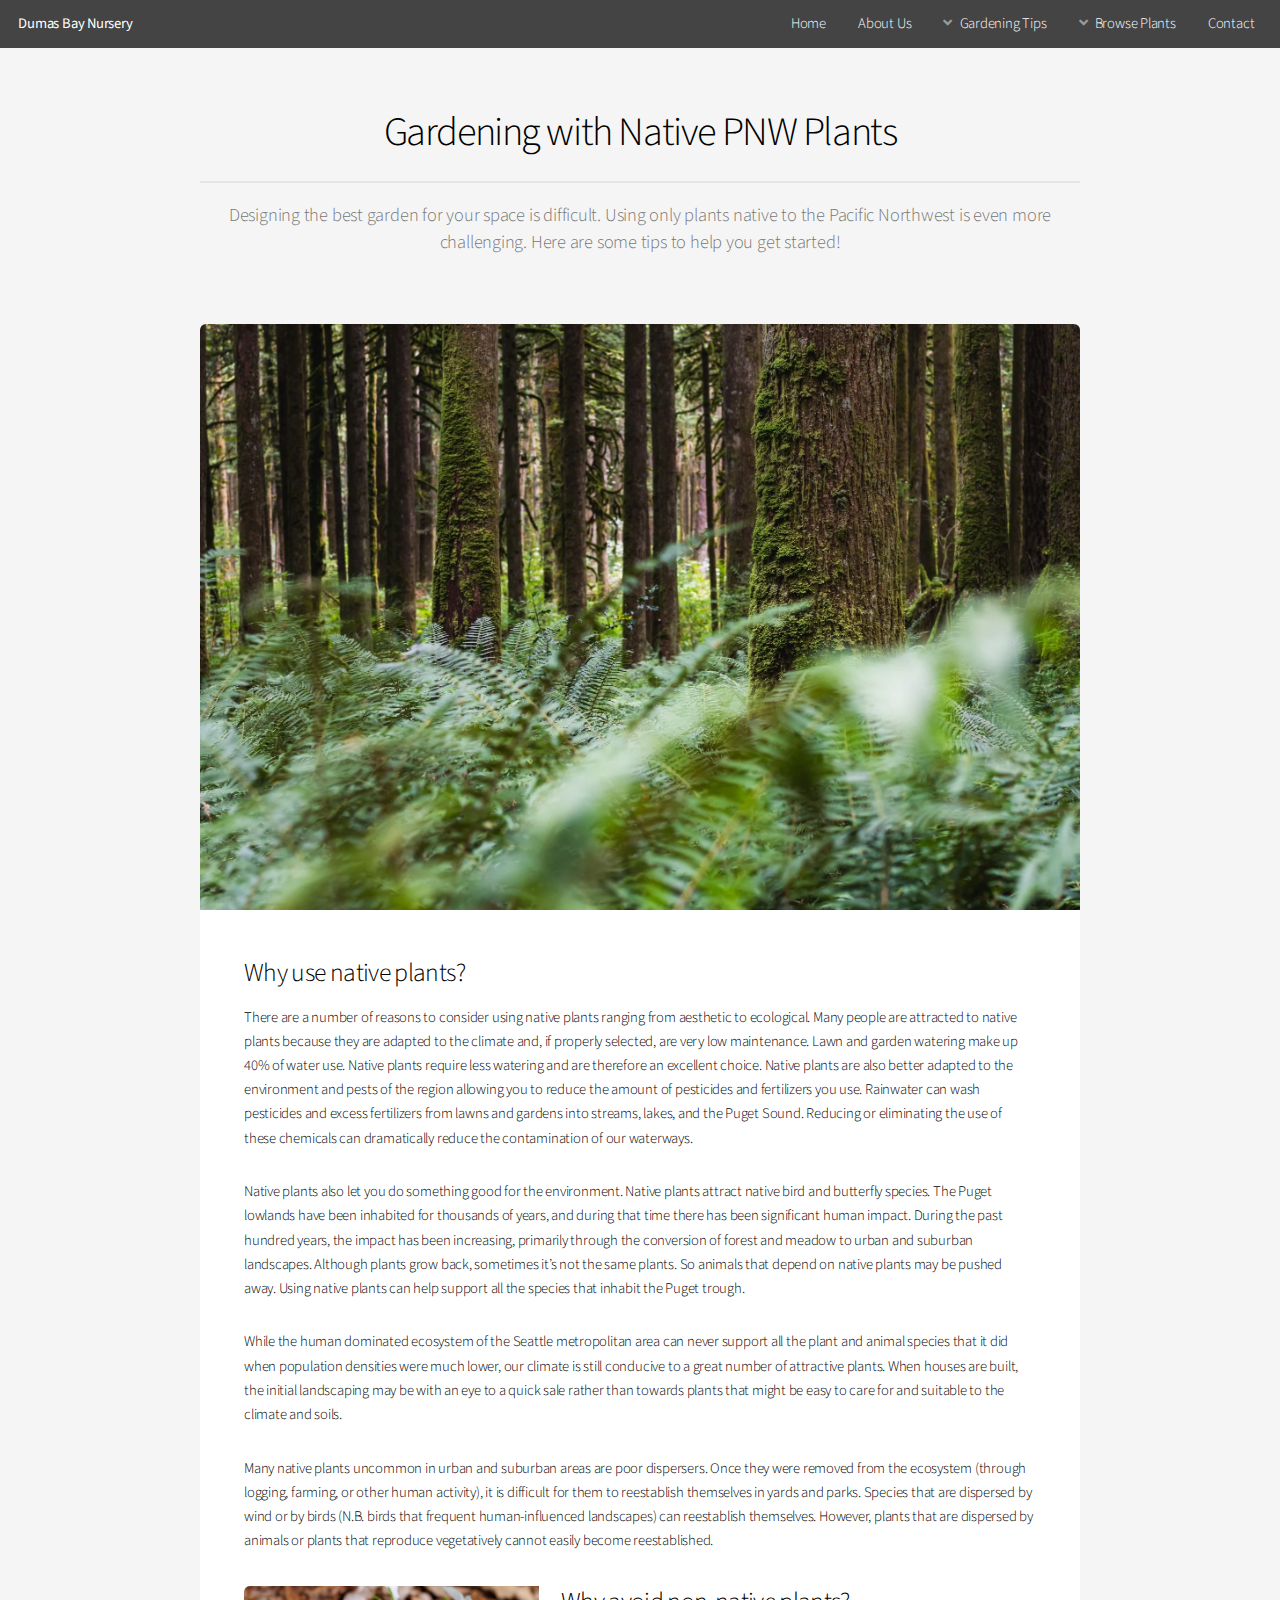
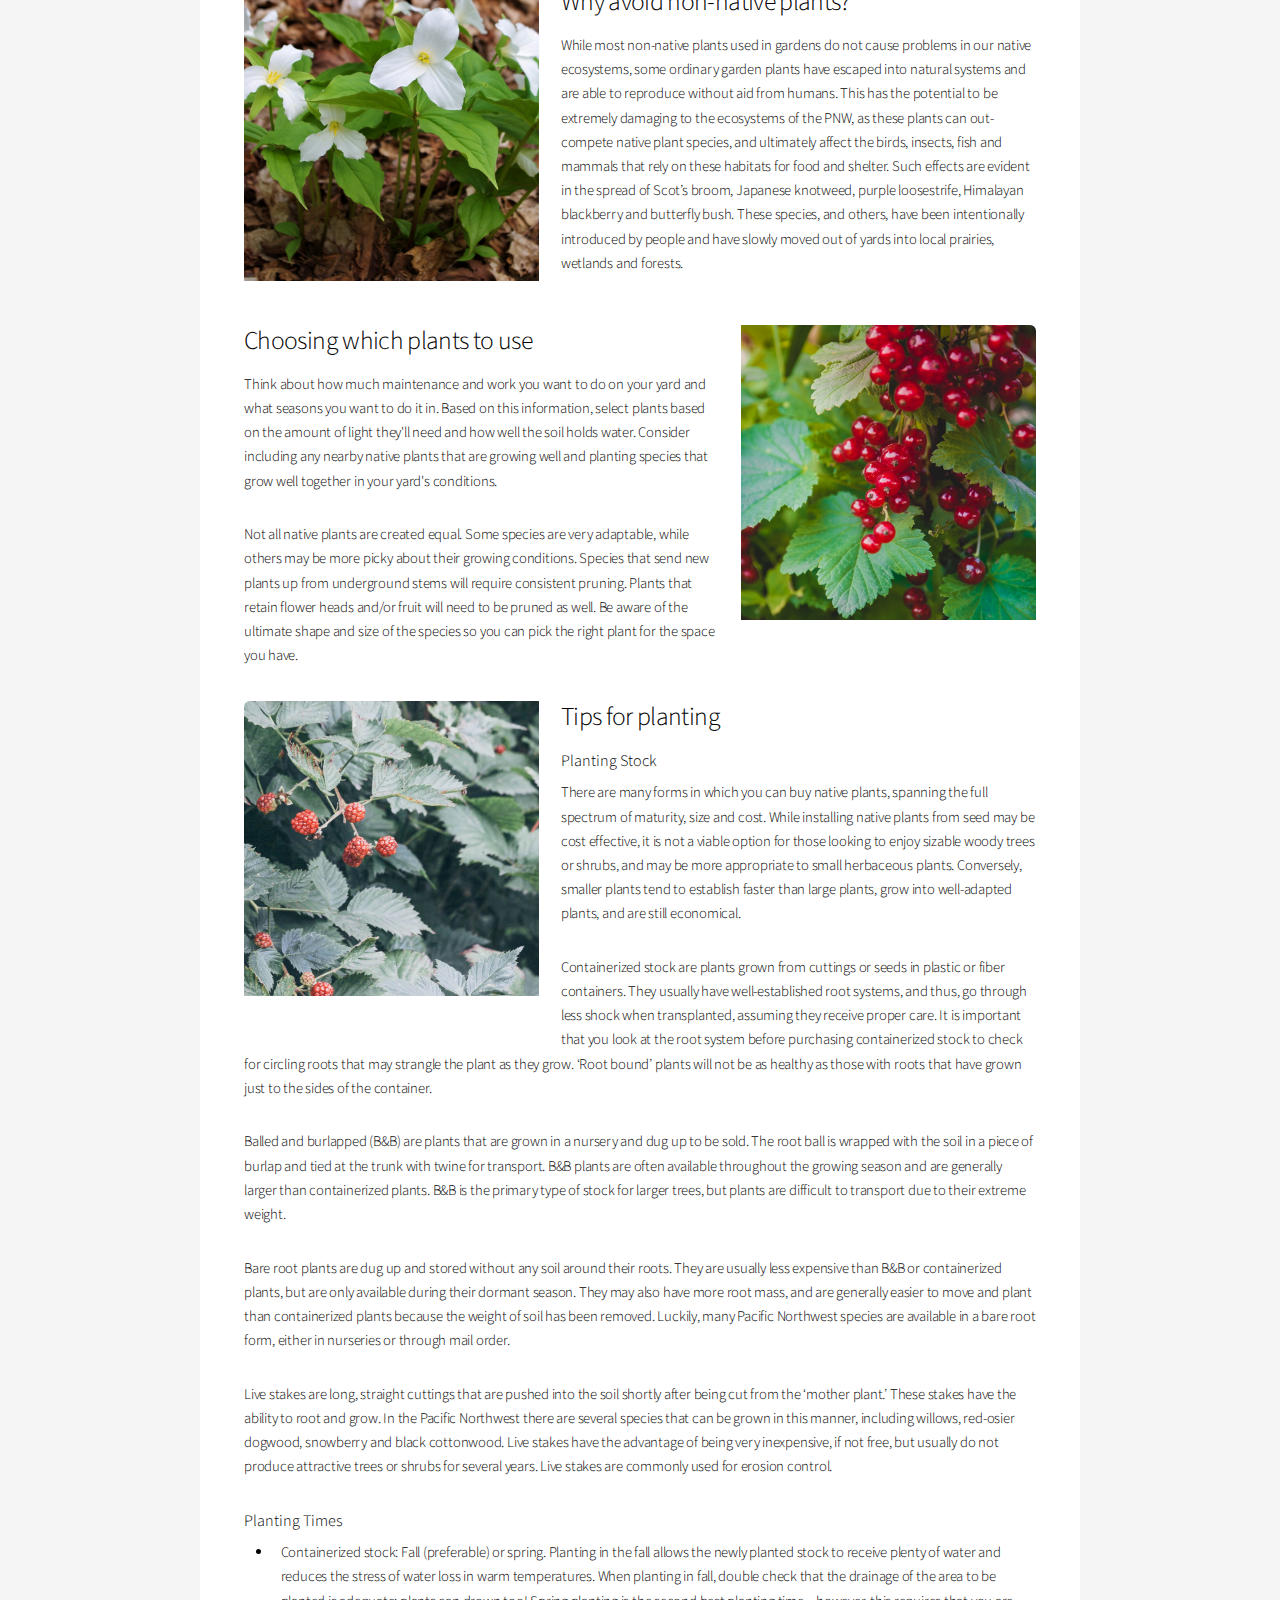
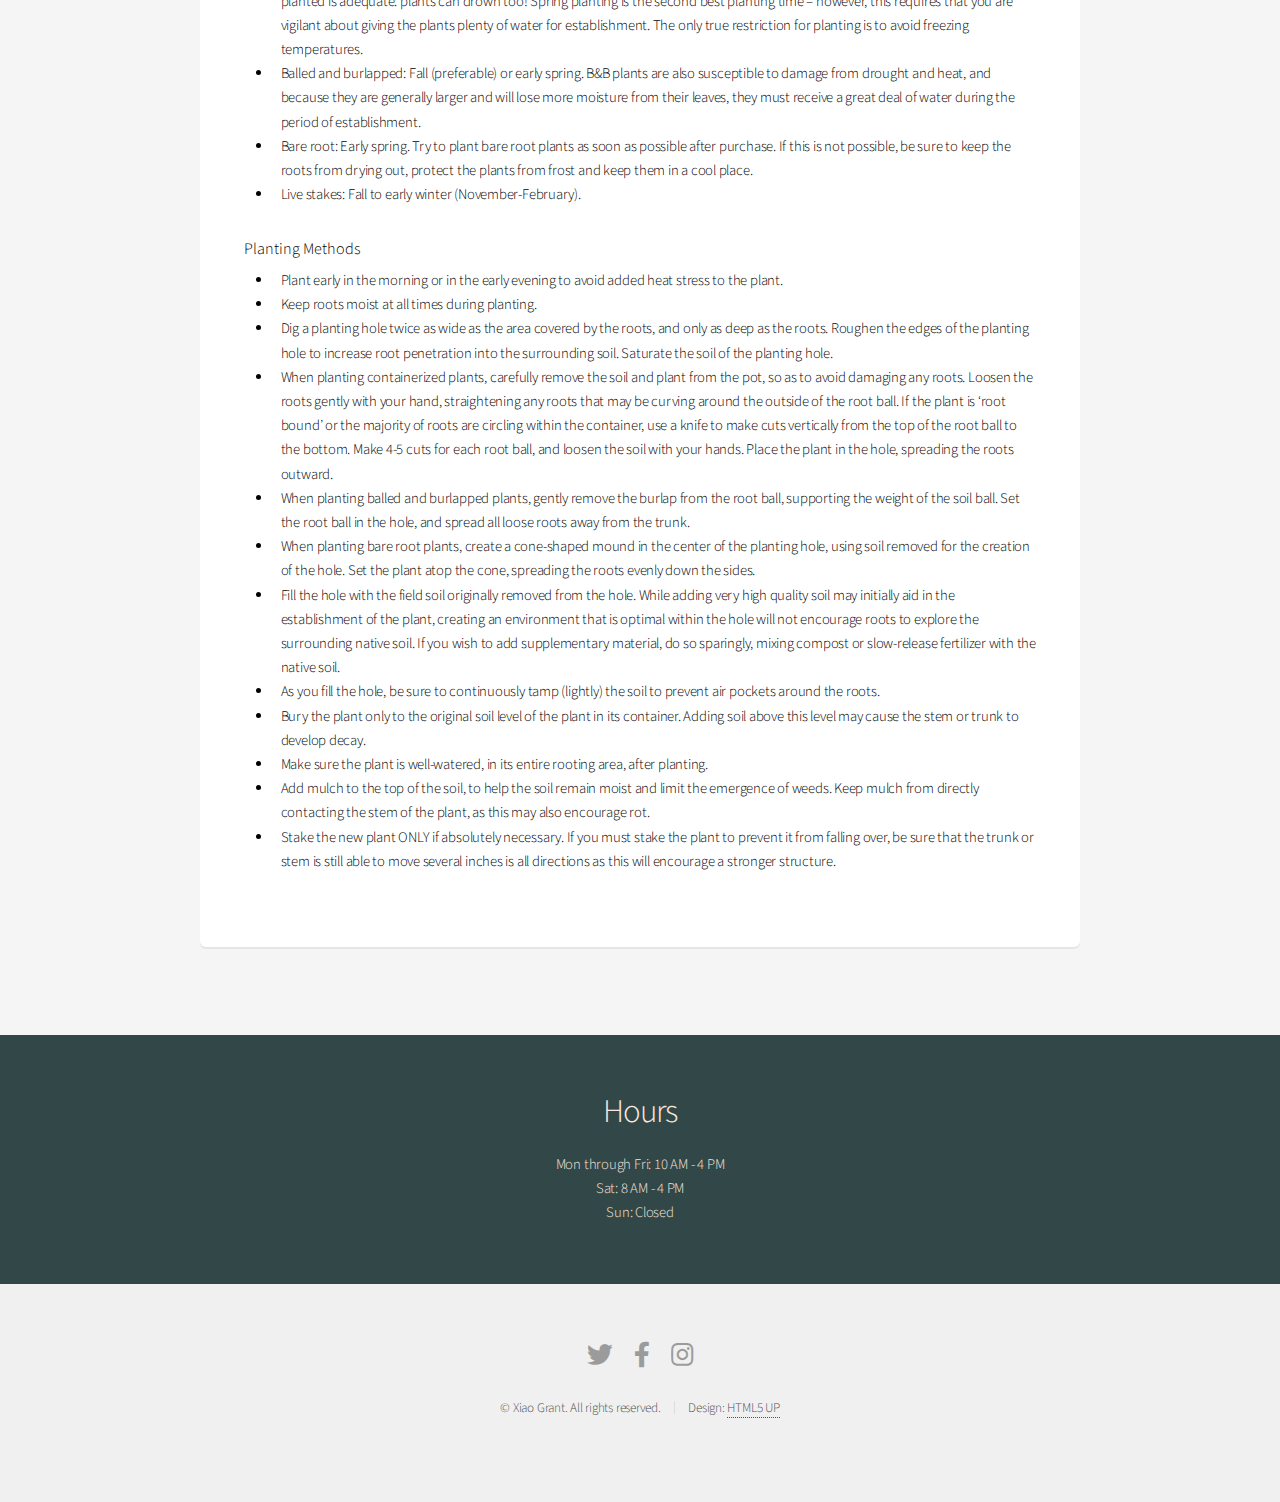
==== commit 403f65d1: "Added copy" ====
--- a/gardenPlanningArticle.html
+++ b/gardenPlanningArticle.html
@@ -49,7 +49,11 @@
 					<div class="box">
 						<span class="image featured"><img src="images/gardenPlan3resize.webp" alt="sword ferns and pine trees" /></span>
 						<h3>Why use native plants?</h3>
-						<p>Cep risus aliquam gravida cep ut lacus amet. Adipiscing faucibus nunc placerat. Tempus adipiscing turpis non blandit accumsan eget lacinia nunc integer interdum amet aliquam ut orci non col ut ut praesent. Semper amet interdum mi. Phasellus enim laoreet ac ac commodo faucibus faucibus. Curae ante vestibulum ante. Blandit. Ante accumsan nisi eu placerat gravida placerat adipiscing in risus fusce vitae ac mi accumsan nunc in accumsan tempor blandit aliquet aliquet lobortis. Ultricies blandit lobortis praesent turpis. Adipiscing accumsan adipiscing adipiscing ac lacinia cep. Orci blandit a iaculis adipiscing ac. Vivamus ornare laoreet odio vis praesent nunc lorem mi. Erat. Tempus sem faucibus ac id. Vis in blandit. Nascetur ultricies blandit ac. Arcu aliquam. Accumsan mi eget adipiscing nulla. Non vestibulum ac interdum condimentum semper commodo massa arcu.</p>
+						<p>There are a number of reasons to consider using native plants ranging from aesthetic to ecological. Many people are attracted to native plants because they are adapted to the climate and, if properly selected, are very low maintenance. Lawn and garden watering make up 40% of water use. Native plants require less watering and are therefore an excellent choice. Native plants are also better adapted to the environment and pests of the region allowing you to reduce the amount of pesticides and fertilizers you use. Rainwater can wash pesticides and excess fertilizers from lawns and gardens into streams, lakes, and the Puget Sound. Reducing or eliminating the use of these chemicals can dramatically reduce the contamination of our waterways.  </p>
+						<p>Native plants also let you do something good for the environment. Native plants attract native bird and butterfly species. The Puget lowlands have been inhabited for thousands of years, and during that time there has been significant human impact. During the past hundred years, the impact has been increasing, primarily through the conversion of forest and meadow to urban and suburban landscapes. Although plants grow back, sometimes it’s not the same plants. So animals that depend on native plants may be pushed away. Using native plants can help support all the species that inhabit the Puget trough.</p>
+						<p>While the human dominated ecosystem of the Seattle metropolitan area can never support all the plant and animal species that it did when population densities were much lower, our climate is still conducive to a great number of attractive plants. When houses are built, the initial landscaping may be with an eye to a quick sale rather than towards plants that might be easy to care for and suitable to the climate and soils.</p>
+						<p>Many native plants uncommon in urban and suburban areas are poor dispersers. Once they were removed from the ecosystem (through logging, farming, or other human activity), it is difficult for them to reestablish themselves in yards and parks. Species that are dispersed by wind or by birds (N.B. birds that frequent human-influenced landscapes) can reestablish themselves. However, plants that are dispersed by animals or plants that reproduce vegetatively cannot easily become reestablished. </p>
+
 						<div class="row">
 							<div class="row-6 row-12-mobilep">
 								<div>
@@ -57,7 +61,7 @@
 								</div>
 								<div>
 									<h3>Why avoid non-native plants?</h3>
-									<p>Adipiscing faucibus nunc placerat. Tempus adipiscing turpis non blandit accumsan eget lacinia nunc integer interdum amet aliquam ut orci non col ut ut praesent. Semper amet interdum mi. Phasellus enim laoreet ac ac commodo faucibus faucibus. Curae lorem ipsum adipiscing ac. Vivamus ornare laoreet odio vis praesent.</p>
+									<p>While most non-native plants used in gardens do not cause problems in our native ecosystems, some ordinary garden plants have escaped into natural systems and are able to reproduce without aid from humans. This has the potential to be extremely damaging to the ecosystems of the PNW, as these plants can out-compete native plant species, and ultimately affect the birds, insects, fish and mammals that rely on these habitats for food and shelter. Such effects are evident in the spread of Scot’s broom, Japanese knotweed, purple loosestrife, Himalayan blackberry and butterfly bush. These species, and others, have been intentionally introduced by people and have slowly moved out of yards into local prairies, wetlands and forests.</p>
 								</div>
 							</div>
 							<div class="row-6 row-12-mobilep">
@@ -66,7 +70,8 @@
 								</div>
 								<div>
 									<h3>Choosing which plants to use</h3>
-									<p>Adipiscing faucibus nunc placerat. Tempus adipiscing turpis non blandit accumsan eget lacinia nunc integer interdum amet aliquam ut orci non col ut ut praesent. Semper amet interdum mi. Phasellus enim laoreet ac ac commodo faucibus faucibus. Curae lorem ipsum adipiscing ac. Vivamus ornare laoreet odio vis praesent.</p>
+									<p>Think about how much maintenance and work you want to do on your yard and what seasons you want to do it in. Based on this information, select plants based on the amount of light they'll need and how well the soil holds water. Consider including any nearby native plants that are growing well and planting species that grow well together in your yard's conditions.</p>
+									<p>Not all native plants are created equal. Some species are very adaptable, while others may be more picky about their growing conditions. Species that send new plants up from underground stems will require consistent pruning. Plants that retain flower heads and/or fruit will need to be pruned as well. Be aware of the ultimate shape and size of the species so you can pick the right plant for the space you have.</p>
 								</div>
 							</div>
 						</div>
@@ -76,7 +81,35 @@
 							</div>
 							<div>
 								<h3>Tips for planting</h3>
-								<p>Cep risus aliquam gravida cep ut lacus amet. Adipiscing faucibus nunc placerat. Tempus adipiscing turpis non blandit accumsan eget lacinia nunc integer interdum amet aliquam ut orci non col ut ut praesent. Semper amet interdum mi. Phasellus enim laoreet ac ac commodo faucibus faucibus. Curae ante vestibulum ante. Blandit. Ante accumsan nisi eu placerat gravida placerat adipiscing in risus fusce vitae ac mi accumsan nunc in accumsan tempor blandit aliquet aliquet lobortis. Ultricies blandit lobortis praesent turpis. Adipiscing accumsan adipiscing adipiscing ac lacinia cep. Orci blandit a iaculis adipiscing ac. Vivamus ornare laoreet odio vis praesent nunc lorem mi. Erat. Tempus sem faucibus ac id. Vis in blandit. Nascetur ultricies blandit ac. Arcu aliquam. Accumsan mi eget adipiscing nulla. Non vestibulum ac interdum condimentum semper commodo massa arcu.</p>
+								<h4>Planting Stock</h4>
+								<p>There are many forms in which you can buy native plants, spanning the full spectrum of maturity, size and cost.  While installing native plants from seed may be cost effective, it is not a viable option for those looking to enjoy sizable woody trees or shrubs, and may be more appropriate to small herbaceous plants.  Conversely, smaller plants tend to establish faster than large plants, grow into well-adapted plants, and are still economical.
+								</p>
+								<p>Containerized stock are plants grown from cuttings or seeds in plastic or fiber containers.  They usually have well-established root systems, and thus, go through less shock when transplanted, assuming they receive proper care.  It is important that you look at the root system before purchasing containerized stock to check for circling roots that may strangle the plant as they grow.  ‘Root bound’ plants will not be as healthy as those with roots that have grown just to the sides of the container.</p>
+								<p>Balled and burlapped (B&B) are plants that are grown in a nursery and dug up to be sold.  The root ball is wrapped with the soil in a piece of burlap and tied at the trunk with twine for transport.   B&B plants are often available throughout the growing season and are generally larger than containerized plants.  B&B is the primary type of stock for larger trees, but plants are difficult to transport due to their extreme weight.</p>
+								<p>Bare root plants are dug up and stored without any soil around their roots.  They are usually less expensive than B&B or containerized plants, but are only available during their dormant season.  They may also have more root mass, and are generally easier to move and plant than containerized plants because the weight of soil has been removed.  Luckily, many Pacific Northwest species are available in a bare root form, either in nurseries or through mail order. </p>
+								<p>Live stakes are long, straight cuttings that are pushed into the soil shortly after being cut from the ‘mother plant.’  These stakes have the ability to root and grow.  In the Pacific Northwest there are several species that can be grown in this manner, including willows, red-osier dogwood, snowberry and black cottonwood.  Live stakes have the advantage of being very inexpensive, if not free, but usually do not produce attractive trees or shrubs for several years.  Live stakes are commonly used for erosion control.</p>
+								<h4>Planting Times</h4>
+								<ul>
+									<li>Containerized stock: Fall (preferable) or spring. Planting in the fall allows the newly planted stock to receive plenty of water and reduces the stress of water loss in warm temperatures. When planting in fall, double check that the drainage of the area to be planted is adequate: plants can drown too!  Spring planting is the second best planting time – however, this requires that you are vigilant about giving the plants plenty of water for establishment.  The only true restriction for planting is to avoid freezing temperatures.</li>
+									<li>Balled and burlapped: Fall (preferable) or early spring. B&B plants are also susceptible to damage from drought and heat, and because they are generally larger and will lose more moisture from their leaves, they must receive a great deal of water during the period of establishment.</li>
+									<li>Bare root: Early spring. Try to plant bare root plants as soon as possible after purchase. If this is not possible, be sure to keep the roots from drying out, protect the plants from frost and keep them in a cool place.</li>
+									<li>Live stakes: Fall to early winter (November-February).  </li>
+								</ul>
+								<h4>Planting Methods</h4>
+								<ul>
+									<li>Plant early in the morning or in the early evening to avoid added heat stress to the plant.</li>
+									<li>Keep roots moist at all times during planting.</li>
+									<li>Dig a planting hole twice as wide as the area covered by the roots, and only as deep as the roots.  Roughen the edges of the planting hole to increase root penetration into the surrounding soil.  Saturate the soil of the planting hole.</li>
+									<li>When planting containerized plants, carefully remove the soil and plant from the pot, so as to avoid damaging any roots.  Loosen the roots gently with your hand, straightening any roots that may be curving around the outside of the root ball.  If the plant is ‘root bound’ or the majority of roots are circling within the container, use a knife to make cuts vertically from the top of the root ball to the bottom.  Make 4-5 cuts for each root ball, and loosen the soil with your hands. Place the plant in the hole, spreading the roots outward.</li>
+									<li>When planting balled and burlapped plants, gently remove the burlap from the root ball, supporting the weight of the soil ball.  Set the root ball in the hole, and spread all loose roots away from the trunk.</li>
+									<li>When planting bare root plants, create a cone-shaped mound in the center of the planting hole, using soil removed for the creation of the hole.  Set the plant atop the cone, spreading the roots evenly down the sides.</li>
+									<li>Fill the hole with the field soil originally removed from the hole. While adding very high quality soil may initially aid in the establishment of the plant, creating an environment that is optimal within the hole will not encourage roots to explore the surrounding native soil.  If you wish to add supplementary material, do so sparingly, mixing compost or slow-release fertilizer with the native soil.</li>
+									<li>As you fill the hole, be sure to continuously tamp (lightly) the soil to prevent air pockets around the roots.</li>
+									<li>Bury the plant only to the original soil level of the plant in its container. Adding soil above this level may cause the stem or trunk to develop decay.</li>
+									<li>Make sure the plant is well-watered, in its entire rooting area, after planting.</li>
+									<li>Add mulch to the top of the soil, to help the soil remain moist and limit the emergence of weeds.  Keep mulch from directly contacting the stem of the plant, as this may also encourage rot.</li>
+									<li>Stake the new plant ONLY if absolutely necessary.  If you must stake the plant to prevent it from falling over, be sure that the trunk or stem is still able to move several inches is all directions as this will encourage a stronger structure.</li>
+								</ul>
 							</div>
 						</div>
 						
--- a/assets/css/main.css
+++ b/assets/css/main.css
@@ -2156,10 +2156,10 @@
 
 
 	#topSeller1 {
-		background-image: -moz-linear-gradient(top, rgba(0,0,0,0.5), rgba(0,0,0,0.15)), url("../../images/monstera.webp");
-		background-image: -webkit-linear-gradient(top, rgba(0,0,0,0.5), rgba(0,0,0,0.15)), url("../../images/monstera.webp");
-		background-image: -ms-linear-gradient(top, rgba(0,0,0,0.5), rgba(0,0,0,0.15)),  url("../../images/monstera.webp");
-		background-image: linear-gradient(top, rgba(0,0,0,0.5), rgba(0,0,0,0.15)),  url("../../images/monstera.webp");
+		background-image: -moz-linear-gradient(top, rgba(0,0,0,0.6), rgba(0,0,0,0.35)), url("../../images/monstera.webp");
+		background-image: -webkit-linear-gradient(top, rgba(0,0,0,0.6), rgba(0,0,0,0.35)), url("../../images/monstera.webp");
+		background-image: -ms-linear-gradient(top, rgba(0,0,0,0.6), rgba(0,0,0,0.35)),  url("../../images/monstera.webp");
+		background-image: linear-gradient(top, rgba(0,0,0,0.6), rgba(0,0,0,0.35)),  url("../../images/monstera.webp");
 		background-position: center 15%;
 		background-repeat: no-repeat;
 		background-size: cover;
@@ -2173,10 +2173,10 @@
 	}
 
 	#topSeller2 {
-		background-image: -moz-linear-gradient(top, rgba(0,0,0,0.5), rgba(0,0,0,0.15)), url("../../images/zzPlant.webp");
-		background-image: -webkit-linear-gradient(top, rgba(0,0,0,0.5), rgba(0,0,0,0.15)), url("../../images/zzPlant.webp");
-		background-image: -ms-linear-gradient(top, rgba(0,0,0,0.5), rgba(0,0,0,0.15)),  url("../../images/zzPlant.webp");
-		background-image: linear-gradient(top, rgba(0,0,0,0.5), rgba(0,0,0,0.15)),  url("../../images/zzPlant.webp");
+		background-image: -moz-linear-gradient(top, rgba(0,0,0,0.6), rgba(0,0,0,0.35)), url("../../images/zzPlant.webp");
+		background-image: -webkit-linear-gradient(top, rgba(0,0,0,0.6), rgba(0,0,0,0.35)), url("../../images/zzPlant.webp");
+		background-image: -ms-linear-gradient(top, rgba(0,0,0,0.6), rgba(0,0,0,0.35)),  url("../../images/zzPlant.webp");
+		background-image: linear-gradient(top, rgba(0,0,0,0.6), rgba(0,0,0,0.35)),  url("../../images/zzPlant.webp");
 		background-position: center 20%;
 		background-repeat: no-repeat;
 		background-size: cover;
@@ -2185,10 +2185,10 @@
 	}
 
 	#topSeller3 {
-		background-image: -moz-linear-gradient(top, rgba(0,0,0,0.5), rgba(0,0,0,0.15)), url("../../images/ficus.webp");
-		background-image: -webkit-linear-gradient(top, rgba(0,0,0,0.5), rgba(0,0,0,0.15)), url("../../images/ficus.webp");
-		background-image: -ms-linear-gradient(top, rgba(0,0,0,0.5), rgba(0,0,0,0.15)),  url("../../images/ficus.webp");
-		background-image: linear-gradient(top, rgba(0,0,0,0.5), rgba(0,0,0,0.15)),  url("../../images/ficus.webp");
+		background-image: -moz-linear-gradient(top, rgba(0,0,0,0.6), rgba(0,0,0,0.35)), url("../../images/ficus.webp");
+		background-image: -webkit-linear-gradient(top, rgba(0,0,0,0.6), rgba(0,0,0,0.35)), url("../../images/ficus.webp");
+		background-image: -ms-linear-gradient(top, rgba(0,0,0,0.6), rgba(0,0,0,0.35)),  url("../../images/ficus.webp");
+		background-image: linear-gradient(top, rgba(0,0,0,0.6), rgba(0,0,0,0.35)),  url("../../images/ficus.webp");
 		background-position: center 40%;
 		background-repeat: no-repeat;
 		background-size: cover;
@@ -2197,10 +2197,10 @@
 	}
 
 	#topSeller4 {
-		background-image: -moz-linear-gradient(top, rgba(0,0,0,0.5), rgba(0,0,0,0.15)), url("../../images/calatheaLietzei.webp");
-		background-image: -webkit-linear-gradient(top, rgba(0,0,0,0.5), rgba(0,0,0,0.15)), url("../../images/calatheaLietzei.webp");
-		background-image: -ms-linear-gradient(top, rgba(0,0,0,0.5), rgba(0,0,0,0.15)),  url("../../images/calatheaLietzei.webp");
-		background-image: linear-gradient(top, rgba(0,0,0,0.5), rgba(0,0,0,0.15)),  url("../../images/calatheaLietzei.webp");
+		background-image: -moz-linear-gradient(top, rgba(0,0,0,0.6), rgba(0,0,0,0.35)), url("../../images/calatheaLietzei.webp");
+		background-image: -webkit-linear-gradient(top, rgba(0,0,0,0.6), rgba(0,0,0,0.35)), url("../../images/calatheaLietzei.webp");
+		background-image: -ms-linear-gradient(top, rgba(0,0,0,0.6), rgba(0,0,0,0.35)),  url("../../images/calatheaLietzei.webp");
+		background-image: linear-gradient(top, rgba(0,0,0,0.6), rgba(0,0,0,0.35)),  url("../../images/calatheaLietzei.webp");
 		background-position: center 40%;
 		background-repeat: no-repeat;
 		background-size: cover;
@@ -2644,7 +2644,7 @@
 	ul {
 		list-style: disc;
 		margin: 0 0 2em 0;
-		padding-left: 1em;
+		padding-left: 2em;
 	}
 
 		ul li {
@@ -4075,4 +4075,12 @@
 				padding: 2.5em 1em 3em 1em;
 			}
 
+	}
+
+	.materialsList {
+		margin-bottom: 0;
+	}
+
+	li > ul {
+		margin-bottom: 0;
 	}